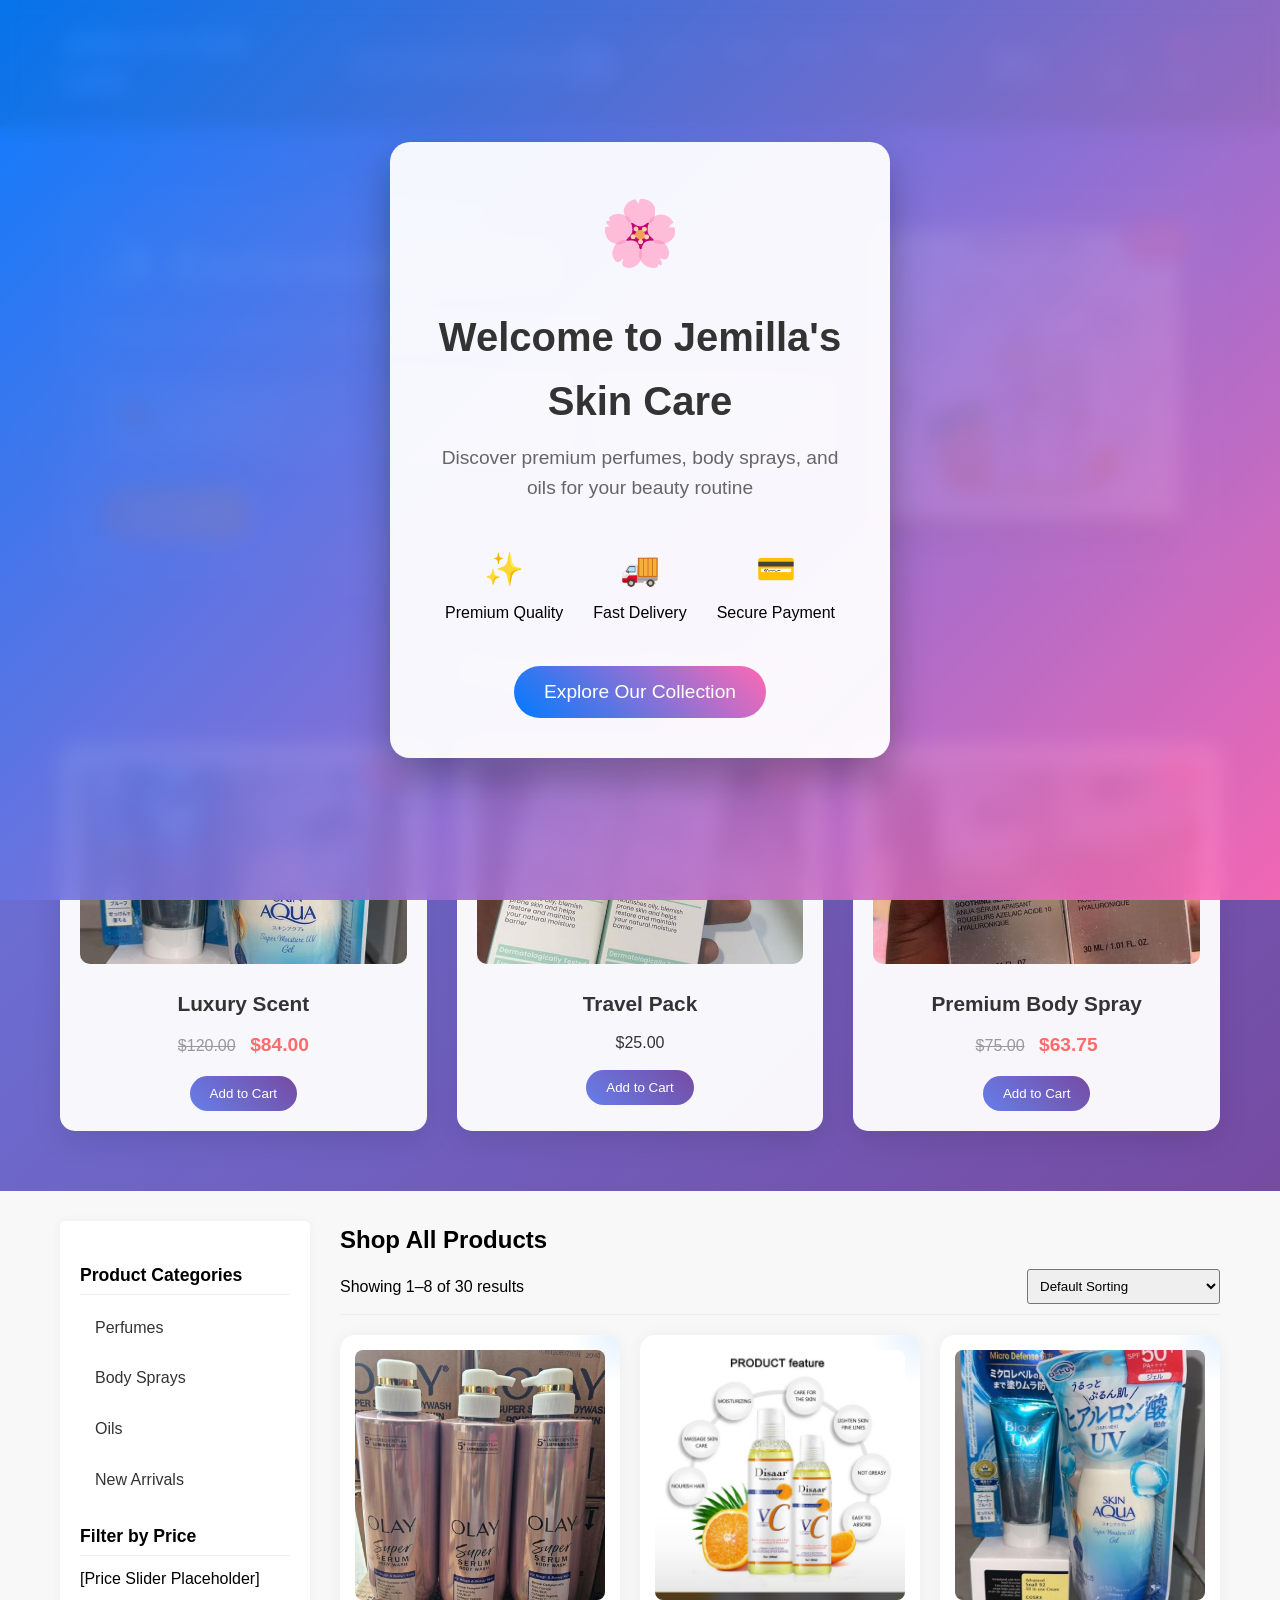
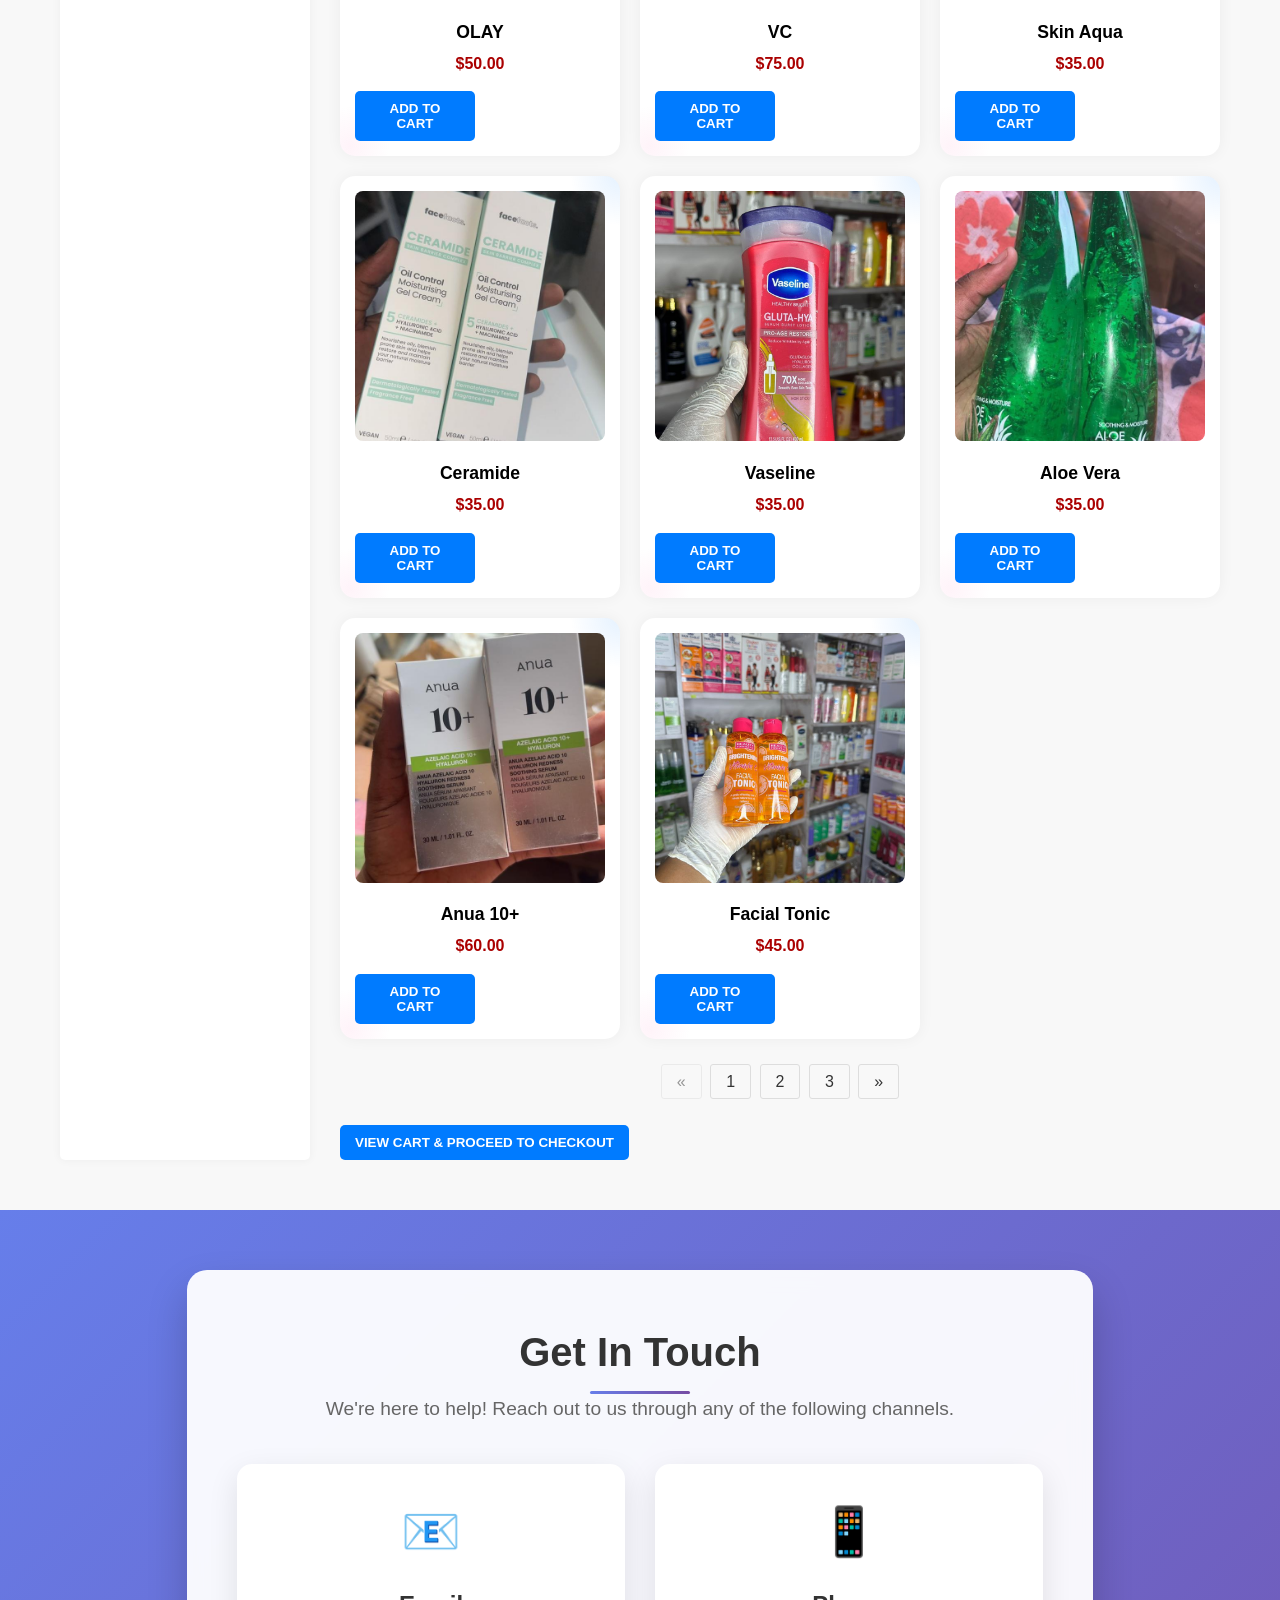
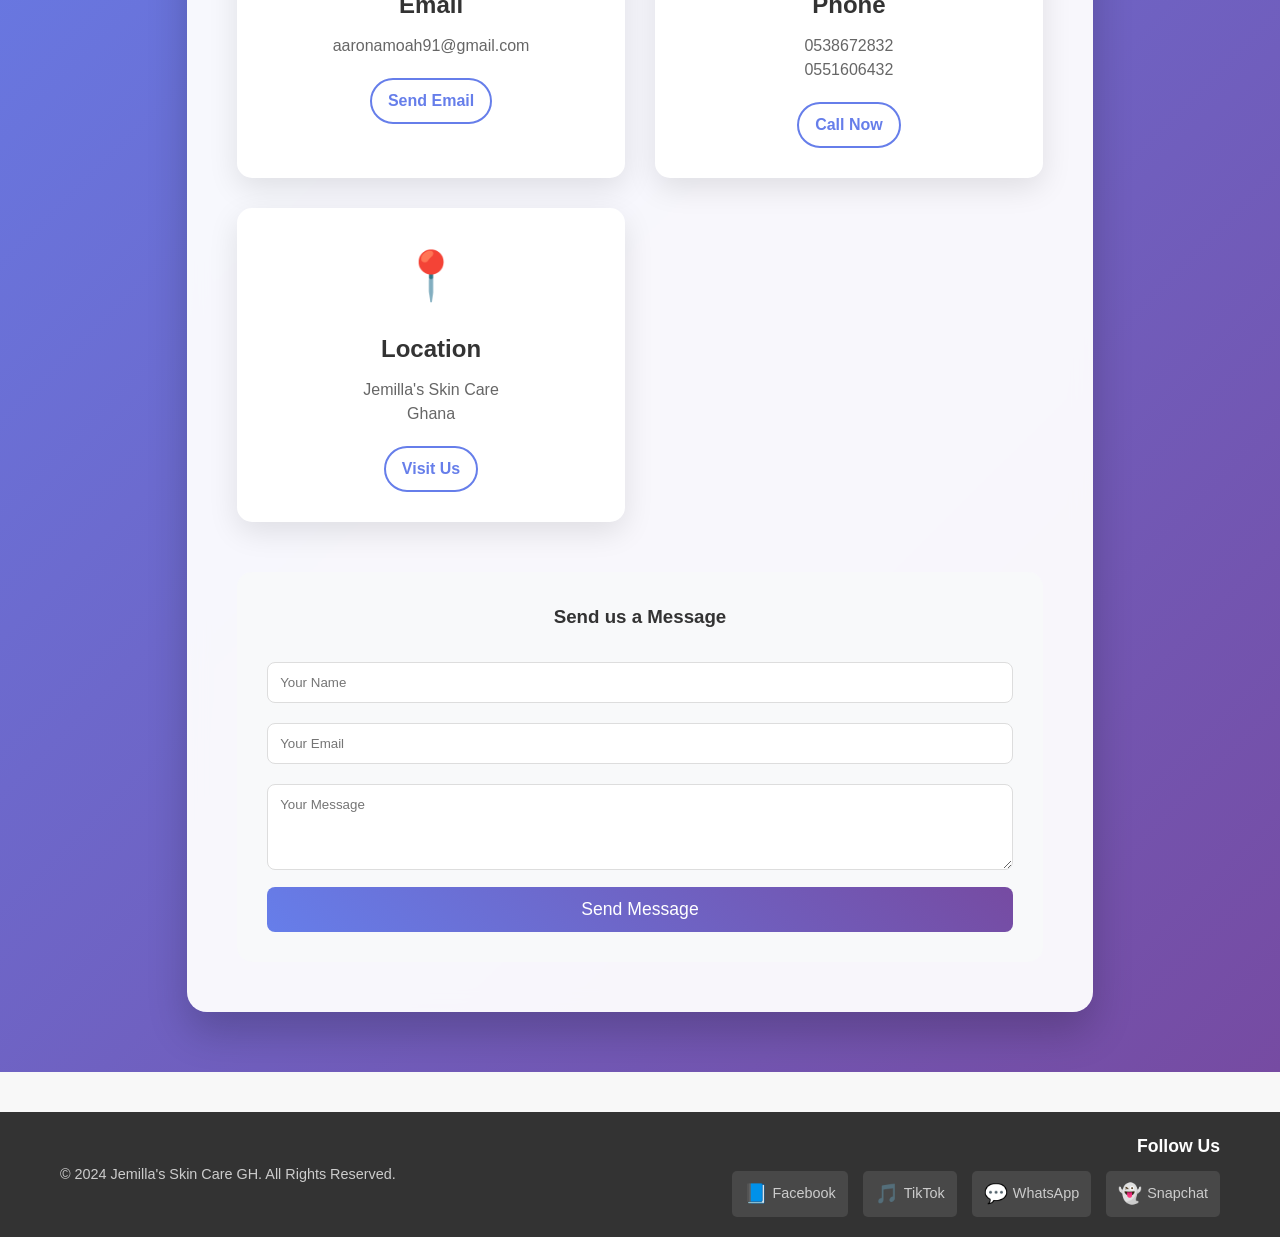
==== index.html @ 505ac108 "Update and rename web.html to index.html" ====
<!DOCTYPE html>
<html lang="en">
<head>
    <meta charset="UTF-8">
    <meta name="viewport" content="width=device-width, initial-scale=1.0">
    <title>Our Shop </title>
    <link rel="stylesheet" href="style.css">
</head>
<body>

    <!-- Welcome Modal -->
    <div id="welcome-modal" class="welcome-modal">
        <div class="welcome-content">
            <div class="welcome-logo">🌸</div>
            <h1 class="welcome-title">Welcome to Jemilla's Skin Care</h1>
            <p class="welcome-subtitle">Discover premium perfumes, body sprays, and oils for your beauty routine</p>
            <div class="welcome-features">
                <div class="feature-item">
                    <span class="feature-icon">✨</span>
                    <span>Premium Quality</span>
                </div>
                <div class="feature-item">
                    <span class="feature-icon">🚚</span>
                    <span>Fast Delivery</span>
                </div>
                <div class="feature-item">
                    <span class="feature-icon">💳</span>
                    <span>Secure Payment</span>
                </div>
            </div>
            <button class="welcome-btn" id="enter-site">Explore Our Collection</button>
        </div>
    </div>

  <header class="site-header">
    <div class="header-container">
        <nav class="nav-bar">
            <div class="logo">JEMILLA'S SKIN CARE</div>
            
            <div class="search-container">
                <input type="text" id="product-search" placeholder="Search for perfumes, oils, or sprays...">
                <button id="search-button" aria-label="Search">
                    🔍
                </button>
            </div>
            
            <ul class="nav-links">
                <li><a href="#">Home</a></li>
                <li><a href="#product-listing" class="active">Shop</a></li>
                <li><a href="#" id="contact-link">Contact</a></li>
                <li><a href="#" id="about-link">About</a></li>
            </ul>

            <div class="header-actions">
                <button class="auth-button" id="signin-button">Sign In / Register</button>
                <div class="cart-icon">🛒 (<span id="cart-count">0</span>)</div>
                <div class="wishlist-icon">❤️ (<span id="wishlist-count">0</span>)</div>
            </div>
        </nav>
    </div>
</header>

<!-- Promotions Section -->
<section class="promotions-section">
    <div class="promotions-container">
        <div class="promo-hero">
            <div class="promo-content">
                <h1>✨ Exclusive Offers</h1>
                <p>Discover our premium collection with special discounts</p>
                <div class="promo-highlights">
                    <div class="highlight-item">
                        <span class="highlight-icon">🎁</span>
                        <span>Free Shipping on Orders Over $50</span>
                    </div>
                    <div class="highlight-item">
                        <span class="highlight-icon">💎</span>
                        <span>20% Off First Purchase</span>
                    </div>
                    <div class="highlight-item">
                        <span class="highlight-icon">🌟</span>
                        <span>Limited Time: Buy 2 Get 1 Free</span>
                    </div>
                </div>
                <button class="promo-btn" onclick="document.querySelector('a[href=&#34;#product-listing&#34;]').click()">Shop Now</button>
            </div>
            <div class="promo-image">
                <img src="image 3.jpg" alt="Featured Product">
                <div class="promo-badge">NEW</div>
            </div>
        </div>
        
        <div class="featured-products">
            <h2>Featured Products</h2>
            <div class="featured-grid">
                <div class="featured-card">
                    <div class="discount-badge">-30%</div>
                    <img src="image 4.jpg" alt="Luxury Scent">
                    <h3>Luxury Scent</h3>
                    <div class="price">
                        <span class="original-price">$120.00</span>
                        <span class="sale-price">$84.00</span>
                    </div>
                    <button class="featured-btn">Add to Cart</button>
                </div>
                <div class="featured-card">
                    <div class="discount-badge">HOT</div>
                    <img src="image 5.jpg" alt="Travel Pack">
                    <h3>Travel Pack</h3>
                    <p class="price">$25.00</p>
                    <button class="featured-btn">Add to Cart</button>
                </div>
                <div class="featured-card">
                    <div class="discount-badge">-15%</div>
                    <img src="image 6.jpg" alt="Body Spray">
                    <h3>Premium Body Spray</h3>
                    <div class="price">
                        <span class="original-price">$75.00</span>
                        <span class="sale-price">$63.75</span>
                    </div>
                    <button class="featured-btn">Add to Cart</button>
                </div>
            </div>
        </div>
    </div>
</section>

    <main class="shop-container">

        <aside class="sidebar">
            <h3>Product Categories</h3>
            <ul>
                <li><a href="#">Perfumes</a></li>
                <li><a href="#">Body Sprays</a></li>
                <li><a href="#">Oils</a></li>
                <li><a href="#">New Arrivals</a></li>
            </ul>

            <h3>Filter by Price</h3>
            <div class="price-filter">[Price Slider Placeholder]</div>
        </aside>

        <section class="product-listing" id="product-listing">
            <h2>Shop All Products</h2>










            <div class="toolbar">
                <span class="product-count">Showing 1–8 of 16 results</span>
                <select class="sort-dropdown">
                    <option>Default Sorting</option>
                    <option>Sort by Price: Low to High</option>
                    <option>Sort by Price: High to Low</option>
                </select>
            </div>

            <div class="product-grid">
                <div class="product-card" data-category="Perfumes">
                    <img src="image 2.jpg" alt="OLAY" class="product-image">
                    <h4 class="product-title">OLAY</h4>
                    <p class="product-price">$50.00</p>
                    <div class="product-buttons">
                        <button class="add-to-cart">Add to Cart</button>
                        <button class="add-to-wishlist">❤️ Wishlist</button>
                    </div>
                </div>
                <div class="product-card" data-category="Perfumes">
                    <img src="image 3.jpg" alt="VC" class="product-image">
                    <h4 class="product-title">VC</h4>
                    <p class="product-price">$75.00</p>
                    <div class="product-buttons">
                        <button class="add-to-cart">Add to Cart</button>
                        <button class="add-to-wishlist">❤️ Wishlist</button>
                    </div>
                </div>
                 <div class="product-card" data-category="Body Sprays">
                    <img src="image 4.jpg" alt="Skin Aqua" class="product-image">
                    <h4 class="product-title">Skin Aqua</h4>
                    <p class="product-price">$35.00</p>
                    <div class="product-buttons">
                        <button class="add-to-cart">Add to Cart</button>
                        <button class="add-to-wishlist">❤️ Wishlist</button>
                    </div>
                </div>

                 <div class="product-card" data-category="Oils">
                    <img src="image 5.jpg" alt="Ceramide" class="product-image">
                    <h4 class="product-title">Ceramide</h4>
                    <p class="product-price">$35.00</p>
                    <div class="product-buttons">
                        <button class="add-to-cart">Add to Cart</button>
                        <button class="add-to-wishlist">❤️ Wishlist</button>
                    </div>
                </div>

                 <div class="product-card" data-category="Oils">
                    <img src="vaseline 2.jpg" alt="Vaseline" class="product-image">
                    <h4 class="product-title">Vaseline</h4>
                    <p class="product-price">$35.00</p>
                    <div class="product-buttons">
                        <button class="add-to-cart">Add to Cart</button>
                        <button class="add-to-wishlist">❤️ Wishlist</button>
                    </div>
                </div>

                 <div class="product-card" data-category="New Arrivals">
                    <img src="image 7.jpg" alt="Aloe Vera" class="product-image">
                    <h4 class="product-title">Aloe Vera</h4>
                    <p class="product-price">$35.00</p>
                    <div class="product-buttons">
                        <button class="add-to-cart">Add to Cart</button>
                        <button class="add-to-wishlist">❤️ Wishlist</button>
                    </div>
                </div>

                <div class="product-card" data-category="Perfumes">
                    <img src="image 6.jpg" alt="Anua 10+" class="product-image">
                    <h4 class="product-title">Anua 10+</h4>
                    <p class="product-price">$60.00</p>
                    <div class="product-buttons">
                        <button class="add-to-cart">Add to Cart</button>
                        <button class="add-to-wishlist">❤️ Wishlist</button>
                    </div>
                </div>

                <div class="product-card" data-category="Body Sprays">
                    <img src="facial tonic.jpg" alt="Facial Tonic" class="product-image">
                    <h4 class="product-title">Facial Tonic</h4>
                    <p class="product-price">$45.00</p>
                    <div class="product-buttons">
                        <button class="add-to-cart">Add to Cart</button>
                        <button class="add-to-wishlist">❤️ Wishlist</button>
                    </div>
                </div>

                <div class="product-card" data-category="Oils">
                    <img src="skin sucess.jpg" alt="Skin Success" class="product-image">
                    <h4 class="product-title">Skin Success</h4>
                    <p class="product-price">$80.00</p>
                    <div class="product-buttons">
                        <button class="add-to-cart">Add to Cart</button>
                        <button class="add-to-wishlist">❤️ Wishlist</button>
                    </div>
                </div>

                <div class="product-card" data-category="New Arrivals">
                    <img src="Nivea.jpg" alt="Nivea Lotion" class="product-image">
                    <h4 class="product-title">Nivea Lotion</h4>
                    <p class="product-price">$55.00</p>
                    <div class="product-buttons">
                        <button class="add-to-cart">Add to Cart</button>
                        <button class="add-to-wishlist">❤️ Wishlist</button>
                    </div>
                </div>

                <div class="product-card" data-category="Perfumes">
                    <img src="Nivea 2.jpg" alt="Nivea Extra White" class="product-image">
                    <h4 class="product-title">Nivea Extra White</h4>
                    <p class="product-price">$40.00</p>
                    <div class="product-buttons">
                        <button class="add-to-cart">Add to Cart</button>
                        <button class="add-to-wishlist">❤️ Wishlist</button>
                    </div>
                </div>

                <div class="product-card" data-category="Body Sprays">
                    <img src="Olay.jpg" alt="Olay" class="product-image">
                    <h4 class="product-title">Olay</h4>
                    <p class="product-price">$70.00</p>
                    <div class="product-buttons">
                        <button class="add-to-cart">Add to Cart</button>
                        <button class="add-to-wishlist">❤️ Wishlist</button>
                    </div>
                </div>

                <div class="product-card" data-category="New Arrivals">
                    <img src="Palmer's Shear Butter.jpg" alt="Palmer's Shear" class="product-image">
                    <h4 class="product-title">Palmer's Shear</h4>
                    <p class="product-price">$65.00</p>
                    <div class="product-buttons">
                        <button class="add-to-cart">Add to Cart</button>
                        <button class="add-to-wishlist">❤️ Wishlist</button>
                    </div>
                </div>

                <div class="product-card" data-category="Oils">
                    <img src="Jergens.jpg" alt="Jergens" class="product-image">
                    <h4 class="product-title">Jergens</h4>
                    <p class="product-price">$30.00</p>
                    <div class="product-buttons">
                        <button class="add-to-cart">Add to Cart</button>
                        <button class="add-to-wishlist">❤️ Wishlist</button>
                    </div>
                </div>

                <div class="product-card" data-category="Perfumes">
                    <img src="wonder cream.jpg" alt="Wonder cream" class="product-image">
                    <h4 class="product-title">Wonder cream</h4>
                    <p class="product-price">$90.00</p>
                    <div class="product-buttons">
                        <button class="add-to-cart">Add to Cart</button>
                        <button class="add-to-wishlist">❤️ Wishlist</button>
                    </div>
                </div>

                <div class="product-card" data-category="Body Sprays">
                    <img src="product 17.jpg" alt="Rose Water Spray" class="product-image">
                    <h4 class="product-title">Rose Water Spray</h4>
                    <p class="product-price">$28.00</p>
                    <div class="product-buttons">
                        <button class="add-to-cart">Add to Cart</button>
                        <button class="add-to-wishlist">❤️ Wishlist</button>
                    </div>
                </div>

                <div class="product-card" data-category="Perfumes">
                    <img src="product 18.jpg" alt="Lavender Essence" class="product-image">
                    <h4 class="product-title">Lavender Essence</h4>
                    <p class="product-price">$48.00</p>
                    <div class="product-buttons">
                        <button class="add-to-cart">Add to Cart</button>
                        <button class="add-to-wishlist">❤️ Wishlist</button>
                    </div>
                </div>

                <div class="product-card" data-category="Oils">
                    <img src="product 19.jpg" alt="Coconut Oil" class="product-image">
                    <h4 class="product-title">Coconut Oil</h4>
                    <p class="product-price">$32.00</p>
                    <div class="product-buttons">
                        <button class="add-to-cart">Add to Cart</button>
                        <button class="add-to-wishlist">❤️ Wishlist</button>
                    </div>
                </div>

                <div class="product-card" data-category="New Arrivals">
                    <img src="product 20.jpg" alt="Argan Oil Treatment" class="product-image">
                    <h4 class="product-title">Argan Oil Treatment</h4>
                    <p class="product-price">$58.00</p>
                    <div class="product-buttons">
                        <button class="add-to-cart">Add to Cart</button>
                        <button class="add-to-wishlist">❤️ Wishlist</button>
                    </div>
                </div>

                <div class="product-card" data-category="Perfumes">
                    <img src="product 21.jpg" alt="Floral Mist" class="product-image">
                    <h4 class="product-title">Floral Mist</h4>
                    <p class="product-price">$42.00</p>
                    <div class="product-buttons">
                        <button class="add-to-cart">Add to Cart</button>
                        <button class="add-to-wishlist">❤️ Wishlist</button>
                    </div>
                </div>

                <div class="product-card" data-category="Body Sprays">
                    <img src="product 22.jpg" alt="Citrus Splash" class="product-image">
                    <h4 class="product-title">Citrus Splash</h4>
                    <p class="product-price">$35.00</p>
                    <div class="product-buttons">
                        <button class="add-to-cart">Add to Cart</button>
                        <button class="add-to-wishlist">❤️ Wishlist</button>
                    </div>
                </div>

                <div class="product-card" data-category="Oils">
                    <img src="product 23.jpg" alt="Jojoba Oil Serum" class="product-image">
                    <h4 class="product-title">Jojoba Oil Serum</h4>
                    <p class="product-price">$52.00</p>
                    <div class="product-buttons">
                        <button class="add-to-cart">Add to Cart</button>
                        <button class="add-to-wishlist">❤️ Wishlist</button>
                    </div>
                </div>

                <div class="product-card" data-category="New Arrivals">
                    <img src="product 24.jpg" alt="Vitamin E Cream" class="product-image">
                    <h4 class="product-title">Vitamin E Cream</h4>
                    <p class="product-price">$46.00</p>
                    <div class="product-buttons">
                        <button class="add-to-cart">Add to Cart</button>
                        <button class="add-to-wishlist">❤️ Wishlist</button>
                    </div>
                </div>

                <div class="product-card" data-category="Perfumes">
                    <img src="product 25.jpg" alt="Vanilla Scent" class="product-image">
                    <h4 class="product-title">Vanilla Scent</h4>
                    <p class="product-price">$55.00</p>
                    <div class="product-buttons">
                        <button class="add-to-cart">Add to Cart</button>
                        <button class="add-to-wishlist">❤️ Wishlist</button>
                    </div>
                </div>

                <div class="product-card" data-category="Body Sprays">
                    <img src="product 26.jpg" alt="Ocean Breeze Spray" class="product-image">
                    <h4 class="product-title">Ocean Breeze Spray</h4>
                    <p class="product-price">$38.00</p>
                    <div class="product-buttons">
                        <button class="add-to-cart">Add to Cart</button>
                        <button class="add-to-wishlist">❤️ Wishlist</button>
                    </div>
                </div>

                <div class="product-card" data-category="Oils">
                    <img src="product 27.jpg" alt="Tea Tree Oil" class="product-image">
                    <h4 class="product-title">Tea Tree Oil</h4>
                    <p class="product-price">$36.00</p>
                    <div class="product-buttons">
                        <button class="add-to-cart">Add to Cart</button>
                        <button class="add-to-wishlist">❤️ Wishlist</button>
                    </div>
                </div>

                <div class="product-card" data-category="New Arrivals">
                    <img src="product 28.jpg" alt="Honey Mask" class="product-image">
                    <h4 class="product-title">Honey Mask</h4>
                    <p class="product-price">$44.00</p>
                    <div class="product-buttons">
                        <button class="add-to-cart">Add to Cart</button>
                        <button class="add-to-wishlist">❤️ Wishlist</button>
                    </div>
                </div>

                <div class="product-card" data-category="Perfumes">
                    <img src="product 29.jpg" alt="Sandalwood Perfume" class="product-image">
                    <h4 class="product-title">Sandalwood Perfume</h4>
                    <p class="product-price">$72.00</p>
                    <div class="product-buttons">
                        <button class="add-to-cart">Add to Cart</button>
                        <button class="add-to-wishlist">❤️ Wishlist</button>
                    </div>
                </div>

                <div class="product-card" data-category="Body Sprays">
                    <img src="product 30.jpg" alt="Cherry Blossom" class="product-image">
                    <h4 class="product-title">Cherry Blossom</h4>
                    <p class="product-price">$39.00</p>
                    <div class="product-buttons">
                        <button class="add-to-cart">Add to Cart</button>
                        <button class="add-to-wishlist">❤️ Wishlist</button>
                    </div>
                </div>

                <div class="product-card" data-category="Oils">
                    <img src="product 31.jpg" alt="Rosehip Oil" class="product-image">
                    <h4 class="product-title">Rosehip Oil</h4>
                    <p class="product-price">$54.00</p>
                    <div class="product-buttons">
                        <button class="add-to-cart">Add to Cart</button>
                        <button class="add-to-wishlist">❤️ Wishlist</button>
                    </div>
                </div>

                 
                </div>

            <div class="pagination">
                <a href="#" class="page-link prev-page">&laquo;</a>
                <a href="#" class="page-link current" data-page="1">1</a>
                <a href="#" class="page-link" data-page="2">2</a>
                <a href="#" class="page-link" data-page="3">3</a>
                <a href="#" class="page-link next-page">&raquo;</a>
            </div>






            <div class="checkout-trigger-area">
        <button id="go-to-checkout" class="add-to-cart">
            View Cart & Proceed to Checkout
        </button>
    </div>

</section>
</main>

<!-- About Section -->
<section id="about-section" class="about-section hidden-section">
    <div class="about-container">
        <div class="about-content">
            <div class="about-image">
                <img src="images.jpg" alt="Aaron Amoah" class="profile-image">
            </div>
            <div class="about-text">
                <h2>About Me</h2>
                <p class="about-intro">Hi, I'm Jemilla, the founder of Jemilla's Skin Care.</p>
                <p>With a passion for beauty and wellness, I created this platform to bring you the finest selection of perfumes, body sprays, and essential oils. My journey in the beauty industry has been driven by a commitment to quality, authenticity, and customer satisfaction.</p>
                <p>At Jemilla's, we believe that everyone deserves to feel confident and beautiful. That's why we carefully curate our products to ensure they meet the highest standards of quality and efficacy.</p>
                <div class="about-stats">
                    <div class="stat-item">
                        <span class="stat-number">5+</span>
                        <span class="stat-label">Years Experience</span>
                    </div>
                    <div class="stat-item">
                        <span class="stat-number">1000+</span>
                        <span class="stat-label">Happy Customers</span>
                    </div>
                    <div class="stat-item">
                        <span class="stat-number">50+</span>
                        <span class="stat-label">Premium Products</span>
                    </div>
                </div>
            </div>
        </div>
    </div>
</section>

<!-- Contact Section -->
<section id="contact-section" class="contact-section hidden-section">
    <div class="contact-container">
        <div class="contact-content">
            <h2>Get In Touch</h2>
            <p class="contact-intro">We're here to help! Reach out to us through any of the following channels.</p>
            
            <div class="contact-grid">
                <div class="contact-card">
                    <div class="contact-icon">📧</div>
                    <h3>Email</h3>
                    <p>aaronamoah91@gmail.com</p>
                    <a href="mailto:aaronamoah91@gmail.com" class="contact-link">Send Email</a>
                </div>
                
                <div class="contact-card">
                    <div class="contact-icon">📱</div>
                    <h3>Phone</h3>
                    <p>0538672832<br>0551606432</p>
                    <a href="tel:0538672832" class="contact-link">Call Now</a>
                </div>
                
                <div class="contact-card">
                    <div class="contact-icon">📍</div>
                    <h3>Location</h3>
                    <p>Jemilla's Skin Care<br>Ghana</p>
                    <span class="contact-link">Visit Us</span>
                </div>
            </div>
            
            <div class="contact-form">
                <h3>Send us a Message</h3>
                <form id="contact-form">
                    <input type="text" placeholder="Your Name" required>
                    <input type="email" placeholder="Your Email" required>
                    <textarea placeholder="Your Message" rows="4" required></textarea>
                    <button type="submit" class="contact-submit">Send Message</button>
                </form>
            </div>
        </div>
    </div>
</section>

<!-- Cart Summary Page -->
<section id="cart-summary-page" class="hidden-section">
    <div class="cart-summary-container">
        <div class="cart-summary-header">
            <h2>🛒 Your Shopping Cart</h2>
            <p>Review your items before checkout</p>
        </div>

        <div class="cart-content">
            <!-- Cart Items List -->
            <div class="cart-items-section">
                <h3>Items in Cart</h3>
                <div id="cart-items-display" class="cart-items-list">
                    <!-- Items will be inserted here by JavaScript -->
                </div>
            </div>

            <!-- Cart Summary -->
            <div class="cart-summary-section">
                <h3>Order Summary</h3>
                <div class="summary-item">
                    <span>Subtotal:</span>
                    <span id="subtotal-display">$0.00</span>
                </div>
                <div class="summary-item">
                    <span>Shipping:</span>
                    <span id="shipping-display">Free</span>
                </div>
                <div class="summary-item">
                    <span>Tax (10%):</span>
                    <span id="tax-display">$0.00</span>
                </div>
                <div class="summary-item total">
                    <span>Total:</span>
                    <span id="cart-total-display">$0.00</span>
                </div>

                <div class="cart-actions">
                    <button id="continue-shopping-btn" class="continue-btn">Continue Shopping</button>
                    <button id="proceed-checkout-btn" class="checkout-btn">Proceed to Checkout</button>
                </div>
            </div>
        </div>
    </div>
</section>

<section id="checkout-steps" class="hidden-section">
    <div class="checkout-container">
        <h2>Checkout Summary & Payment</h2>
        
        <div id="step-shipping" class="checkout-step active-step">
            <h3>1. Delivery Information</h3>
            <p>Enter your contact and delivery details.</p>
            <input type="text" placeholder="Full Name" required>
            <input type="email" placeholder="Email or Gmail Account" required>
            <input type="tel" placeholder="Phone Number (e.g., Mobile Money Contact)" required>
            <textarea placeholder="Delivery Address"></textarea>
            
            <button id="next-to-review" class="checkout-next-btn">
                Next: Review Order
            </button>
        </div>

        <div id="step-review" class="checkout-step">
            <h3>2. Review Your Order</h3>
            <div id="order-summary-display">
                <p>Your cart items will appear here...</p>
            </div>
            <p class="order-total">Order Total: <span id="final-total">$0.00</span></p>
            
            <button id="next-to-payment" class="checkout-next-btn">
                Next: Select Payment Method
            </button>
        </div>

        <div id="step-payment" class="checkout-step">
            <h3>3. Select Payment Method</h3>
            <p>Choose how you would like to complete your purchase.</p>

            <div class="payment-options">
                <label>
                    <input type="radio" name="payment_method" value="mobile_money" checked> 
                    **Mobile Money (Momo)** <small> (Instant, secure online payment)</small>
                </label>
                <label>
                    <input type="radio" name="payment_method" value="pay_on_delivery"> 
                    **Pay Upon Delivery** <small> (Cash or MoMo accepted upon receipt)</small>
                </label>
                </div>

            <button id="proceed-to-final-payment" class="checkout-next-btn final-step-btn">
                Confirm Order & Pay Now/Later
            </button>
        </div>

    </div>
</section>

        </section>
    </main>

    <footer class="site-footer">
        <div class="footer-content">
            <div class="footer-info">
                <p>&copy; 2024 Jemilla's Skin Care GH. All Rights Reserved.</p>
            </div>
            <div class="social-media">
                <h4>Follow Us</h4>
                <div class="social-icons">
                    <a href="#" class="social-link facebook" data-platform="facebook" title="Visit our Facebook page">
                        <span class="social-icon">📘</span>
                        <span class="social-text">Facebook</span>
                    </a>
                    <a href="#" class="social-link tiktok" data-platform="tiktok" title="Follow us on TikTok">
                        <span class="social-icon">🎵</span>
                        <span class="social-text">TikTok</span>
                    </a>
                    <a href="#" class="social-link whatsapp" data-platform="whatsapp" title="Contact us on WhatsApp">
                        <span class="social-icon">💬</span>
                        <span class="social-text">WhatsApp</span>
                    </a>
                    <a href="#" class="social-link snapchat" data-platform="snapchat" title="Follow us on Snapchat">
                        <span class="social-icon">👻</span>
                        <span class="social-text">Snapchat</span>
                    </a>
                </div>
            </div>
        </div>
    </footer>

    <!-- Sign In Modal -->
    <div id="signin-modal" class="modal">
        <div class="modal-content">
            <span class="close">&times;</span>
            <h2>Sign In / Register</h2>
            <div class="modal-tabs">
                <button class="tab-button active" id="signin-tab">Sign In</button>
                <button class="tab-button" id="register-tab">Register</button>
            </div>
            <div class="tab-content" id="signin-content">
                <button class="google-btn">Sign in with Google</button>
                <div class="divider">or</div>
                <form id="signin-form">
                    <input type="text" placeholder="Email or Phone Number" required>
                    <input type="password" placeholder="Password" required>
                    <button type="submit" class="submit-btn">Sign In</button>
                </form>
            </div>
            <div class="tab-content" id="register-content" style="display: none;">
                <form id="register-form">
                    <input type="tel" placeholder="Phone Number" required>
                    <input type="password" placeholder="Password" required>
                    <input type="password" placeholder="Confirm Password" required>
                    <button type="submit" class="submit-btn">Register</button>
                </form>
            </div>
        </div>
    </div>

    <script src="java2.js"></script>

</body>

</html>
---- style.css ----
/* Basic Reset */
* {
    box-sizing: border-box;
    margin: 0;
    padding: 0;
}

body {
    font-family: sans-serif;
    line-height: 1.6;
    background-color: #f8f8f8;
}

/* --- Header & Nav Styling --- */
.site-header {
    background-color: rgba(0, 0, 0, 0.8);
    backdrop-filter: blur(10px);
    -webkit-backdrop-filter: blur(10px);
    box-shadow: 0 2px 10px rgba(0, 0, 0, 0.3);
    padding: 15px 0;
    position: sticky;
    top: 0;
    z-index: 1000;
}

.nav-bar {
    max-width: 1200px;
    margin: 0 auto;
    display: flex;
    justify-content: space-between;
    align-items: center;
    padding: 0 20px;
}

.logo {
    font-size: 1.5em;
    font-weight: bold;
    color: #fff;
}

.nav-links {
    list-style: none;
    display: flex;
}

.nav-links li a {
    text-decoration: none;
    color: #ddd;
    padding: 10px 15px;
    transition: all 0.3s ease;
    border-radius: 5px;
    position: relative;
}

.nav-links li a:hover {
    color: #fff;
}

.nav-links li a.active {
    color: #fff;
}

.nav-links li a.active::after {
    content: '';
    position: absolute;
    bottom: -5px;
    left: 15px;
    width: calc(100% - 30px);
    height: 2px;
    background: linear-gradient(45deg, #007bff, #ff69b4);
    border-radius: 1px;
    animation: slideInUnderline 0.3s ease;
}

@keyframes slideInUnderline {
    from {
        width: 0;
        left: 50%;
        transform: translateX(-50%);
    }
    to {
        width: calc(100% - 30px);
        left: 15px;
        transform: none;
    }
}

.cart-icon {
    font-size: 1.2em;
    cursor: pointer;
    color: #fff;
}

.wishlist-icon {
    font-size: 1.2em;
    cursor: pointer;
    color: #fff;
}

/* --- Promotions Section --- */
.promotions-section {
    background: linear-gradient(135deg, #667eea 0%, #764ba2 100%);
    padding: 60px 0;
    color: white;
}

.promotions-container {
    max-width: 1200px;
    margin: 0 auto;
    padding: 0 20px;
}

.promo-hero {
    display: flex;
    align-items: center;
    gap: 50px;
    margin-bottom: 60px;
    background: rgba(255, 255, 255, 0.1);
    backdrop-filter: blur(10px);
    border-radius: 20px;
    padding: 40px;
}

.promo-content h1 {
    font-size: 3em;
    margin-bottom: 10px;
    background: linear-gradient(45deg, #fff, #f0f0f0);
    -webkit-background-clip: text;
    -webkit-text-fill-color: transparent;
    background-clip: text;
}

.promo-content p {
    font-size: 1.3em;
    margin-bottom: 30px;
    opacity: 0.9;
}

.promo-highlights {
    display: flex;
    gap: 30px;
    margin-bottom: 30px;
}

.highlight-item {
    display: flex;
    align-items: center;
    gap: 10px;
    background: rgba(255, 255, 255, 0.1);
    padding: 15px 20px;
    border-radius: 10px;
    backdrop-filter: blur(5px);
}

.highlight-icon {
    font-size: 1.5em;
}

.promo-btn {
    background: linear-gradient(45deg, #ff6b6b, #ffa500);
    color: white;
    border: none;
    padding: 15px 30px;
    font-size: 1.2em;
    border-radius: 30px;
    cursor: pointer;
    transition: transform 0.3s ease, box-shadow 0.3s ease;
}

.promo-btn:hover {
    transform: translateY(-3px);
    box-shadow: 0 10px 20px rgba(255, 107, 107, 0.4);
}

.promo-image {
    position: relative;
    flex: 1;
    text-align: center;
}

.promo-image img {
    width: 300px;
    height: 300px;
    object-fit: cover;
    border-radius: 20px;
    box-shadow: 0 20px 40px rgba(0, 0, 0, 0.3);
}

.promo-badge {
    position: absolute;
    top: -10px;
    right: -10px;
    background: #ff6b6b;
    color: white;
    padding: 8px 15px;
    border-radius: 20px;
    font-weight: bold;
    animation: pulse 2s infinite;
}

@keyframes pulse {
    0% { transform: scale(1); }
    50% { transform: scale(1.1); }
    100% { transform: scale(1); }
}

.featured-products h2 {
    text-align: center;
    font-size: 2.5em;
    margin-bottom: 40px;
    background: linear-gradient(45deg, #fff, #f0f0f0);
    -webkit-background-clip: text;
    -webkit-text-fill-color: transparent;
    background-clip: text;
}

.featured-grid {
    display: grid;
    grid-template-columns: repeat(auto-fit, minmax(300px, 1fr));
    gap: 30px;
}

.featured-card {
    background: rgba(255, 255, 255, 0.95);
    color: #333;
    border-radius: 15px;
    padding: 20px;
    text-align: center;
    box-shadow: 0 10px 30px rgba(0, 0, 0, 0.1);
    transition: transform 0.3s ease, box-shadow 0.3s ease;
    position: relative;
    overflow: hidden;
}

.featured-card:hover {
    transform: translateY(-10px);
    box-shadow: 0 20px 40px rgba(0, 0, 0, 0.2);
}

.discount-badge {
    position: absolute;
    top: 15px;
    right: 15px;
    background: #ff6b6b;
    color: white;
    padding: 5px 10px;
    border-radius: 15px;
    font-size: 0.8em;
    font-weight: bold;
}

.featured-card img {
    width: 100%;
    height: 200px;
    object-fit: cover;
    border-radius: 10px;
    margin-bottom: 15px;
}

.featured-card h3 {
    font-size: 1.3em;
    margin-bottom: 10px;
}

.price {
    margin-bottom: 15px;
}

.original-price {
    text-decoration: line-through;
    color: #999;
    margin-right: 10px;
}

.sale-price {
    color: #ff6b6b;
    font-weight: bold;
    font-size: 1.2em;
}

.featured-btn {
    background: linear-gradient(45deg, #667eea, #764ba2);
    color: white;
    border: none;
    padding: 10px 20px;
    border-radius: 25px;
    cursor: pointer;
    transition: transform 0.3s ease;
}

.featured-btn:hover {
    transform: scale(1.05);
}

/* --- Main Shop Layout --- */
.shop-container {
    max-width: 1200px;
    margin: 30px auto;
    padding: 0 20px;
    display: flex;
    gap: 30px; /* Space between sidebar and products */
}

/* Sidebar Styling */
.sidebar {
    width: 250px;
    min-width: 200px;
    background-color: white;
    padding: 20px;
    border-radius: 5px;
    box-shadow: 0 0 10px rgba(0, 0, 0, 0.05);
}

.sidebar h3 {
    margin-top: 20px;
    margin-bottom: 10px;
    font-size: 1.1em;
    border-bottom: 1px solid #eee;
    padding-bottom: 5px;
}

.sidebar ul {
    list-style: none;
}

.sidebar ul li a {
    display: block;
    text-decoration: none;
    color: #333;
    padding: 10px 12px;
    border-radius: 6px;
    margin: 5px 0;
    transition: all 0.3s ease;
    border-left: 3px solid transparent;
    cursor: pointer;
    font-weight: 500;
}

.sidebar ul li a:hover {
    background-color: #f0f0f0;
    color: #007bff;
    border-left-color: #007bff;
    transform: translateX(5px);
    box-shadow: 0 2px 8px rgba(0, 123, 255, 0.2);
}

/* Product Listing Area */
.product-listing {
    flex-grow: 1; /* Takes up the remaining space */
}

.toolbar {
    display: flex;
    justify-content: space-between;
    align-items: center;
    margin-bottom: 20px;
    padding: 10px 0;
    border-bottom: 1px solid #eee;
}

.sort-dropdown {
    padding: 8px;
    border-radius: 3px;
}

/* Product Grid Styling (The key layout component) */
.product-grid {
    display: grid;
    /* Create 3 columns, adapting for smaller screens */
    grid-template-columns: repeat(auto-fit, minmax(250px, 1fr));
    gap: 20px;
}

.product-card {
    background-color: white;
    padding: 15px;
    border-radius: 15px;
    text-align: center;
    box-shadow: 0 0 15px rgba(0, 0, 0, 0.05);
    transition: all 0.3s ease;
    position: relative;
    overflow: hidden;
}

.product-card::before {
    content: '';
    position: absolute;
    top: -50px;
    right: -50px;
    width: 100px;
    height: 100px;
    background: radial-gradient(circle, rgba(0, 123, 255, 0.1) 0%, transparent 70%);
    border-radius: 50%;
    z-index: 1;
    transition: all 0.3s ease;
}

.product-card::after {
    content: '';
    position: absolute;
    bottom: -30px;
    left: -30px;
    width: 80px;
    height: 80px;
    background: radial-gradient(circle, rgba(255, 105, 180, 0.08) 0%, transparent 70%);
    border-radius: 50%;
    z-index: 1;
    transition: all 0.3s ease;
}

.product-card:hover::before {
    transform: scale(1.2) rotate(10deg);
    opacity: 0.8;
}

.product-card:hover::after {
    transform: scale(1.1) rotate(-10deg);
    opacity: 0.9;
}

.product-card:hover {
    transform: translateY(-8px) scale(1.02);
    box-shadow: 0 10px 25px rgba(0, 0, 0, 0.15);
}

.product-image {
    width: 100%;
    height: 250px; /* Fixed height for consistency */
    object-fit: cover;
    margin-bottom: 10px;
    border-radius: 8px;
    position: relative;
    z-index: 2;
}

.product-title {
    font-size: 1.1em;
    margin-bottom: 5px;
    position: relative;
    z-index: 2;
}

.product-price {
    color: #a00; /* Red color for price */
    font-weight: bold;
    margin-bottom: 15px;
    position: relative;
    z-index: 2;
}

.product-buttons {
    display: flex;
    justify-content: space-between;
    gap: 10px;
    position: relative;
    z-index: 2;
}

.add-to-cart {
    background-color: #007bff;
    color: white;
    border: none;
    padding: 10px 15px;
    border-radius: 5px;
    cursor: pointer;
    text-transform: uppercase;
    font-weight: bold;
    transition: background-color 0.3s;
    flex: 1;
}

.add-to-cart:hover {
    background-color: #0056b3;
}

.add-to-wishlist {
    background-color: #ff6b6b;
    color: white;
    border: none;
    padding: 10px 15px;
    border-radius: 5px;
    cursor: pointer;
    font-weight: bold;
    transition: background-color 0.3s;
    opacity: 0;
    transform: translateY(10px);
    flex: 1;
}

.product-card:hover .add-to-wishlist {
    opacity: 1;
    transform: translateY(0);
}

/* Pagination */
.pagination {
    text-align: center;
    margin: 30px 0;
}

.pagination a {
    text-decoration: none;
    color: #333;
    padding: 8px 15px;
    border: 1px solid #ddd;
    margin: 0 2px;
    border-radius: 3px;
    cursor: pointer;
    transition: all 0.3s ease;
}

.pagination a:hover {
    background-color: #f8f9fa;
    border-color: #007bff;
    color: #007bff;
}

.pagination a.disabled {
    opacity: 0.5;
    cursor: not-allowed;
    pointer-events: none;
}

/* Footer Styling */
.site-footer {
    background-color: #333;
    color: white;
    text-align: center;
    padding: 20px 0;
    margin-top: 40px;
}

.footer-content {
    max-width: 1200px;
    margin: 0 auto;
    display: flex;
    justify-content: space-between;
    align-items: center;
    padding: 0 20px;
    flex-wrap: wrap;
    gap: 20px;
}

.footer-info {
    flex: 1;
    text-align: left;
}

.footer-info p {
    margin: 0;
    font-size: 0.9em;
    color: #ccc;
}

.social-media {
    flex: 1;
    text-align: right;
}

.social-media h4 {
    margin-bottom: 10px;
    font-size: 1.1em;
    color: #fff;
}

.social-icons {
    display: flex;
    gap: 15px;
    justify-content: flex-end;
}

.social-link {
    display: flex;
    align-items: center;
    gap: 5px;
    text-decoration: none;
    color: #ccc;
    transition: all 0.3s ease;
    padding: 8px 12px;
    border-radius: 5px;
    background-color: rgba(255, 255, 255, 0.1);
}

.social-link:hover {
    color: #fff;
    background-color: rgba(255, 255, 255, 0.2);
    transform: translateY(-2px);
}

.social-icon {
    font-size: 1.2em;
}

.social-text {
    font-size: 0.9em;
    font-weight: 500;
}

/* Social media platform specific colors */
.social-link.facebook:hover {
    color: #1877f2;
}

.social-link.tiktok:hover {
    color: #000000;
}

.social-link.whatsapp:hover {
    color: #25d366;
}

.social-link.snapchat:hover {
    color: #fffc00;
}

/* Responsive adjustments for smaller screens (like the original site's mobile view) */
@media (max-width: 900px) {
    .shop-container {
        flex-direction: column; /* Stacks sidebar above products on mobile */
    }

    .sidebar {
        width: 100%; /* Sidebar takes full width */
        order: -1; /* Puts the sidebar before the product list */
    }
}


/* Add this to style.css */
.sidebar ul li a.active-category {
    font-weight: bold;
    color: #007bff; /* Matches the header active color */
}




/* Update Nav-Bar for better alignment and space */
.nav-bar {
    /* Removed max-width and padding from old .nav-bar if they conflict */
    max-width: 1200px;
    margin: 0 auto;
    display: flex;
    justify-content: space-between;
    align-items: center;
    padding: 10px 20px;
    gap: 20px; /* Space between main elements */
}

/* --- Search Bar Styling --- */
.search-container {
    display: flex;
    flex-grow: 1; /* Allows search bar to take up flexible space */
    max-width: 400px;
    border: 1px solid rgba(255, 255, 255, 0.3);
    border-radius: 25px; /* Nice, rounded pill shape */
    overflow: hidden;
    background-color: rgba(255, 255, 255, 0.1);
}

#product-search {
    flex-grow: 1;
    padding: 10px 15px;
    border: none;
    outline: none;
    font-size: 1em;
    background: transparent;
    color: #fff;
}

#product-search::placeholder {
    color: #ccc;
}

#search-button {
    background-color: rgba(255, 255, 255, 0.2);
    color: #fff;
    border: none;
    padding: 10px 15px;
    cursor: pointer;
    font-size: 1.1em;
    transition: background-color 0.3s;
}

#search-button:hover {
    background-color: rgba(255, 255, 255, 0.3);
}

/* --- Authentication Button Styling --- */
.header-actions {
    display: flex;
    align-items: center;
    gap: 15px;
}

.auth-button {
    background-color: transparent;
    color: #fff;
    border: 1px solid rgba(255, 255, 255, 0.5);
    padding: 8px 15px;
    border-radius: 20px;
    cursor: pointer;
    font-weight: bold;
    transition: all 0.3s;
}

.auth-button:hover {
    background-color: rgba(255, 255, 255, 0.2);
    border-color: #fff;
}

/* Adjustments for mobile view */
@media (max-width: 768px) {
    .nav-bar {
        flex-wrap: wrap; /* Allows items to stack */
        justify-content: center;
        gap: 10px;
    }
    .logo, .nav-links {
        flex-basis: 100%; /* Takes full width */
        text-align: center;
    }
    .search-container {
        order: 3; /* Move search below logo/nav on mobile */
        max-width: 100%;
    }
    .header-actions {
        order: 2;
    }
}

































/* --- Checkout Styling --- */
.checkout-section {
    margin-top: 40px;
    padding: 30px;
    background-color: #fff;
    border: 1px solid #ddd;
    border-radius: 5px;
}

.payment-options {
    display: flex;
    flex-direction: column;
    gap: 15px;
    margin: 20px 0;
    padding: 10px;
}

.payment-options label {
    cursor: pointer;
    display: block;
    padding: 10px;
    border: 1px solid #eee;
    border-radius: 5px;
    transition: background-color 0.2s;
}

.payment-options label:hover {
    background-color: #f0f8ff;
}

#proceed-to-payment {
    width: 100%;
    padding: 15px;
    font-size: 1.1em;
    background-color: #28a745; /* Green color for checkout */
}

#proceed-to-payment:hover {
    background-color: #1e7e34;
}




































/* --- New Checkout Step Styling --- */

/* Initially hide the entire checkout section */
.hidden-section {
    display: none;
    margin-top: 50px;
    padding: 30px 0;
    background-color: #f0f0f0;
}

#checkout-steps.active {
    display: block;
}

.checkout-container {
    max-width: 800px;
    margin: 0 auto;
    padding: 20px;
    background-color: white;
    box-shadow: 0 4px 15px rgba(0, 0, 0, 0.1);
    border-radius: 8px;
}

/* Cart Summary Page Styles */
.cart-summary-container {
    max-width: 1000px;
    margin: 0 auto;
    padding: 30px 20px;
    background-color: white;
    border-radius: 8px;
}

.cart-summary-header {
    text-align: center;
    margin-bottom: 40px;
    border-bottom: 2px solid #007bff;
    padding-bottom: 20px;
}

.cart-summary-header h2 {
    font-size: 2em;
    color: #333;
    margin-bottom: 10px;
}

.cart-summary-header p {
    color: #666;
    font-size: 1.1em;
}

.cart-content {
    display: grid;
    grid-template-columns: 2fr 1fr;
    gap: 30px;
}

.cart-items-section {
    background-color: #f9f9f9;
    padding: 20px;
    border-radius: 8px;
    border: 1px solid #eee;
}

.cart-items-section h3 {
    margin-bottom: 20px;
    color: #333;
    font-size: 1.3em;
    border-bottom: 2px solid #007bff;
    padding-bottom: 10px;
}

.cart-items-list {
    display: flex;
    flex-direction: column;
    gap: 15px;
}

.cart-item {
    display: flex;
    justify-content: space-between;
    align-items: center;
    padding: 15px;
    background-color: white;
    border-radius: 6px;
    border-left: 4px solid #007bff;
    box-shadow: 0 2px 5px rgba(0, 0, 0, 0.05);
    transition: all 0.3s ease;
}

.cart-item:hover {
    box-shadow: 0 4px 10px rgba(0, 0, 0, 0.1);
    transform: translateY(-2px);
}

.cart-item-info {
    flex: 1;
}

.cart-item-name {
    font-weight: 600;
    color: #333;
    margin-bottom: 5px;
}

.cart-item-qty {
    color: #666;
    font-size: 0.95em;
}

.cart-item-price {
    font-size: 1.2em;
    font-weight: 700;
    color: #007bff;
    min-width: 80px;
    text-align: right;
}

.cart-summary-section {
    background-color: #f0f7ff;
    padding: 25px;
    border-radius: 8px;
    border: 2px solid #007bff;
    height: fit-content;
    position: sticky;
    top: 20px;
}

.cart-summary-section h3 {
    margin-bottom: 20px;
    color: #333;
    font-size: 1.3em;
}

.summary-item {
    display: flex;
    justify-content: space-between;
    margin-bottom: 15px;
    padding-bottom: 10px;
    border-bottom: 1px solid #ddd;
    color: #555;
    font-weight: 500;
}

.summary-item span:first-child {
    color: #666;
}

.summary-item span:last-child {
    color: #333;
    font-weight: 600;
}

.summary-item.total {
    border-bottom: 2px solid #007bff;
    padding-top: 10px;
    font-size: 1.3em;
    color: #007bff;
    margin-bottom: 20px;
}

.cart-actions {
    display: flex;
    flex-direction: column;
    gap: 10px;
}

.continue-btn {
    background-color: #6c757d;
    color: white;
    border: none;
    padding: 12px 20px;
    border-radius: 6px;
    font-size: 1em;
    cursor: pointer;
    transition: all 0.3s ease;
}

.continue-btn:hover {
    background-color: #5a6268;
    transform: translateY(-2px);
    box-shadow: 0 4px 12px rgba(0, 0, 0, 0.15);
}

.checkout-btn {
    background: linear-gradient(45deg, #007bff, #0056b3);
    color: white;
    border: none;
    padding: 12px 20px;
    border-radius: 6px;
    font-size: 1.1em;
    font-weight: 600;
    cursor: pointer;
    transition: all 0.3s ease;
}

.checkout-btn:hover {
    transform: translateY(-3px);
    box-shadow: 0 8px 20px rgba(0, 123, 255, 0.3);
}

.empty-cart-message {
    grid-column: 1 / -1;
    text-align: center;
    padding: 40px;
    color: #666;
    font-size: 1.1em;
}

@media (max-width: 768px) {
    .cart-content {
        grid-template-columns: 1fr;
    }

    .cart-summary-section {
        position: static;
    }
}

.checkout-step {
    border: 1px solid #ddd;
    padding: 20px;
    margin-bottom: 20px;
    border-radius: 5px;
    display: none; /* Hide individual steps by default */
}

.checkout-step.active-step {
    display: block; /* Show only the active step */
}

.checkout-step input, .checkout-step textarea {
    width: 100%;
    padding: 10px;
    margin: 8px 0;
    border: 1px solid #ccc;
    border-radius: 4px;
}

.checkout-next-btn {
    background-color: #28a745; /* Green for progression */
    color: white;
    border: none;
    padding: 12px 25px;
    border-radius: 5px;
    cursor: pointer;
    margin-top: 15px;
    transition: background-color 0.3s;
}

.checkout-next-btn:hover {
    background-color: #1e7e34;
}

.order-total {
    font-size: 1.5em;
    font-weight: bold;
    margin-top: 20px;
    color: #a00;
}






.hidden-section {
    display: none;
}
#checkout-steps.active {
    display: block; /* Makes the whole area visible */
}
.checkout-step {
    display: none; /* Hides individual steps */
}
.checkout-step.active-step {
    display: block; /* Shows the current step */
}

/* --- Modal Styles --- */
.modal {
    display: none;
    position: fixed;
    z-index: 1000;
    left: 0;
    top: 0;
    width: 100%;
    height: 100%;
    background-color: rgba(0, 0, 0, 0.5);
    backdrop-filter: blur(5px);
}

.modal-content {
    background-color: white;
    margin: 10% auto;
    padding: 20px;
    border-radius: 10px;
    width: 90%;
    max-width: 400px;
    position: relative;
}

.close {
    position: absolute;
    top: 10px;
    right: 15px;
    font-size: 24px;
    cursor: pointer;
}

.modal-tabs {
    display: flex;
    margin-bottom: 20px;
}

.tab-button {
    flex: 1;
    padding: 10px;
    border: none;
    background: #f0f0f0;
    cursor: pointer;
    border-radius: 5px 5px 0 0;
}

.tab-button.active {
    background: #007bff;
    color: white;
}

.tab-content {
    padding: 20px 0;
}

.google-btn {
    width: 100%;
    padding: 10px;
    background: #db4437;
    color: white;
    border: none;
    border-radius: 5px;
    cursor: pointer;
    margin-bottom: 10px;
}

.divider {
    text-align: center;
    margin: 10px 0;
    position: relative;
}

.divider::before {
    content: '';
    position: absolute;
    top: 50%;
    left: 0;
    right: 0;
    height: 1px;
    background: #ddd;
}

.divider {
    background: white;
    padding: 0 10px;
}

form input {
    width: 100%;
    padding: 10px;
    margin: 10px 0;
    border: 1px solid #ddd;
    border-radius: 5px;
    box-sizing: border-box;
}

.submit-btn {
    width: 100%;
    padding: 10px;
    background: #007bff;
    color: white;
    border: none;
    border-radius: 5px;
    cursor: pointer;
}

.submit-btn:hover {
    background: #0056b3;
}

/* --- Welcome Modal Styles --- */
.welcome-modal {
    position: fixed;
    top: 0;
    left: 0;
    width: 100%;
    height: 100%;
    background: linear-gradient(135deg, rgba(0, 123, 255, 0.9), rgba(255, 105, 180, 0.9));
    backdrop-filter: blur(10px);
    z-index: 2000;
    display: none; /* Initially hidden */
    align-items: center;
    justify-content: center;
    animation: fadeIn 1s ease-out;
    transition: opacity 0.5s ease;
}

.welcome-content {
    background: rgba(255, 255, 255, 0.95);
    padding: 40px;
    border-radius: 20px;
    text-align: center;
    max-width: 500px;
    box-shadow: 0 20px 40px rgba(0, 0, 0, 0.3);
    animation: slideUp 0.8s ease-out 0.5s both;
}

.welcome-logo {
    font-size: 4em;
    margin-bottom: 20px;
    animation: bounce 1s ease-out 1s both;
}

.welcome-title {
    font-size: 2.5em;
    color: #333;
    margin-bottom: 10px;
    animation: fadeInUp 0.8s ease-out 1.2s both;
}

.welcome-subtitle {
    color: #666;
    font-size: 1.2em;
    margin-bottom: 30px;
    animation: fadeInUp 0.8s ease-out 1.4s both;
}

.welcome-features {
    display: flex;
    justify-content: space-around;
    margin-bottom: 30px;
    animation: fadeInUp 0.8s ease-out 1.6s both;
}

.feature-item {
    display: flex;
    flex-direction: column;
    align-items: center;
    padding: 10px;
}

.feature-icon {
    font-size: 2em;
    margin-bottom: 5px;
}

/* --- About Section Styles --- */
.about-section {
    padding: 60px 0;
    background: linear-gradient(135deg, #f8f9fa 0%, #e9ecef 100%);
    transition: all 0.5s ease;
}

.about-container {
    max-width: 1200px;
    margin: 0 auto;
    padding: 0 20px;
}

.about-content {
    display: flex;
    align-items: center;
    gap: 50px;
    background: white;
    padding: 50px;
    border-radius: 20px;
    box-shadow: 0 10px 30px rgba(0, 0, 0, 0.1);
    animation: slideInFromBottom 0.8s ease-out;
}

.about-image {
    flex: 1;
    text-align: center;
}

.profile-image {
    width: 300px;
    height: 300px;
    object-fit: cover;
    border-radius: 50%;
    border: 5px solid #007bff;
    box-shadow: 0 10px 30px rgba(0, 123, 255, 0.3);
    transition: transform 0.3s ease;
}

.profile-image:hover {
    transform: scale(1.05);
}

.about-text {
    flex: 2;
}

.about-text h2 {
    font-size: 2.5em;
    color: #333;
    margin-bottom: 20px;
    position: relative;
}

.about-text h2::after {
    content: '';
    position: absolute;
    bottom: -10px;
    left: 0;
    width: 100px;
    height: 3px;
    background: linear-gradient(45deg, #007bff, #ff69b4);
    border-radius: 2px;
}

.about-intro {
    font-size: 1.3em;
    color: #007bff;
    font-weight: bold;
    margin-bottom: 20px;
}

.about-text p {
    font-size: 1.1em;
    line-height: 1.6;
    color: #555;
    margin-bottom: 20px;
}

.about-stats {
    display: flex;
    gap: 30px;
    margin-top: 30px;
}

.stat-item {
    text-align: center;
    padding: 20px;
    background: #f8f9fa;
    border-radius: 10px;
    transition: transform 0.3s ease;
}

.stat-item:hover {
    transform: translateY(-5px);
    box-shadow: 0 5px 15px rgba(0, 0, 0, 0.1);
}

.stat-number {
    display: block;
    font-size: 2.5em;
    font-weight: bold;
    color: #007bff;
}

.stat-label {
    font-size: 0.9em;
    color: #666;
    text-transform: uppercase;
    letter-spacing: 1px;
}

@keyframes slideInFromBottom {
    from {
        transform: translateY(50px);
        opacity: 0;
    }
    to {
        transform: translateY(0);
        opacity: 1;
    }
}

/* Responsive */
@media (max-width: 768px) {
    .about-content {
        flex-direction: column;
        text-align: center;
    }
    
    .profile-image {
        width: 200px;
        height: 200px;
    }
    
    .about-stats {
        flex-direction: column;
        gap: 15px;
    }
}

.welcome-btn {
    background: linear-gradient(45deg, #007bff, #ff69b4);
    color: white;
    border: none;
    padding: 15px 30px;
    font-size: 1.2em;
    border-radius: 30px;
    cursor: pointer;
    transition: transform 0.3s ease, box-shadow 0.3s ease;
    animation: fadeInUp 0.8s ease-out 1.8s both;
}

.welcome-btn:hover {
    transform: translateY(-3px);
    box-shadow: 0 10px 20px rgba(0, 123, 255, 0.4);
}

@keyframes fadeIn {
    from { opacity: 0; }
    to { opacity: 1; }
}

@keyframes slideUp {
    from { transform: translateY(50px); opacity: 0; }
    to { transform: translateY(0); opacity: 1; }
}

@keyframes bounce {
    0%, 20%, 50%, 80%, 100% { transform: translateY(0); }
    40% { transform: translateY(-10px); }
    60% { transform: translateY(-5px); }
}

@keyframes fadeInUp {
    from { transform: translateY(20px); opacity: 0; }
    to { transform: translateY(0); opacity: 1; }
}

/* --- Contact Section Styles --- */
.contact-section {
    padding: 60px 0;
    background: linear-gradient(135deg, #667eea 0%, #764ba2 100%);
    min-height: 100vh;
    display: flex;
    align-items: center;
    transition: all 0.5s ease;
}

.contact-container {
    max-width: 1200px;
    margin: 0 auto;
    padding: 0 20px;
}

.contact-content {
    background: rgba(255, 255, 255, 0.95);
    padding: 50px;
    border-radius: 20px;
    box-shadow: 0 20px 40px rgba(0, 0, 0, 0.2);
    animation: slideInFromBottom 0.8s ease-out;
    backdrop-filter: blur(10px);
}

.contact-content h2 {
    text-align: center;
    font-size: 2.5em;
    color: #333;
    margin-bottom: 10px;
    position: relative;
}

.contact-content h2::after {
    content: '';
    position: absolute;
    bottom: -10px;
    left: 50%;
    transform: translateX(-50%);
    width: 100px;
    height: 3px;
    background: linear-gradient(45deg, #667eea, #764ba2);
    border-radius: 2px;
}

.contact-intro {
    text-align: center;
    color: #666;
    font-size: 1.2em;
    margin-bottom: 40px;
}

.contact-grid {
    display: grid;
    grid-template-columns: repeat(auto-fit, minmax(250px, 1fr));
    gap: 30px;
    margin-bottom: 50px;
}

.contact-card {
    background: white;
    padding: 30px;
    border-radius: 15px;
    text-align: center;
    box-shadow: 0 10px 30px rgba(0, 0, 0, 0.1);
    transition: transform 0.3s ease, box-shadow 0.3s ease;
    animation: fadeInUp 0.6s ease-out both;
}

.contact-card:nth-child(1) { animation-delay: 0.1s; }
.contact-card:nth-child(2) { animation-delay: 0.2s; }
.contact-card:nth-child(3) { animation-delay: 0.3s; }

.contact-card:hover {
    transform: translateY(-10px);
    box-shadow: 0 20px 40px rgba(0, 0, 0, 0.2);
}

.contact-icon {
    font-size: 3em;
    margin-bottom: 15px;
}

.contact-card h3 {
    font-size: 1.5em;
    color: #333;
    margin-bottom: 10px;
}

.contact-card p {
    color: #666;
    margin-bottom: 20px;
    line-height: 1.5;
}

.contact-link {
    display: inline-block;
    color: #667eea;
    text-decoration: none;
    font-weight: bold;
    padding: 8px 16px;
    border: 2px solid #667eea;
    border-radius: 25px;
    transition: all 0.3s ease;
}

.contact-link:hover {
    background: #667eea;
    color: white;
    transform: scale(1.05);
}

.contact-form {
    background: #f8f9fa;
    padding: 30px;
    border-radius: 15px;
}

.contact-form h3 {
    text-align: center;
    margin-bottom: 20px;
    color: #333;
}

#contact-form input,
#contact-form textarea {
    width: 100%;
    padding: 12px;
    margin: 10px 0;
    border: 1px solid #ddd;
    border-radius: 8px;
    font-family: inherit;
    transition: border-color 0.3s ease;
}

#contact-form input:focus,
#contact-form textarea:focus {
    outline: none;
    border-color: #667eea;
    box-shadow: 0 0 5px rgba(102, 126, 234, 0.3);
}

.contact-submit {
    width: 100%;
    padding: 12px;
    background: linear-gradient(45deg, #667eea, #764ba2);
    color: white;
    border: none;
    border-radius: 8px;
    font-size: 1.1em;
    cursor: pointer;
    transition: transform 0.3s ease;
}

.contact-submit:hover {
    transform: translateY(-2px);
}

/* Responsive */
@media (max-width: 768px) {
    .contact-content {
        padding: 30px 20px;
    }
    
    .contact-grid {
        grid-template-columns: 1fr;
        gap: 20px;
    }

    .footer-content {
        flex-direction: column;
        text-align: center;
        gap: 15px;
    }

    .footer-info {
        text-align: center;
    }

    .social-media {
        text-align: center;
    }

    .social-icons {
        justify-content: center;
        flex-wrap: wrap;
    }

    .social-link {
        padding: 6px 10px;
    }

    .social-text {
        display: none; /* Hide text on mobile to save space */
    }
}
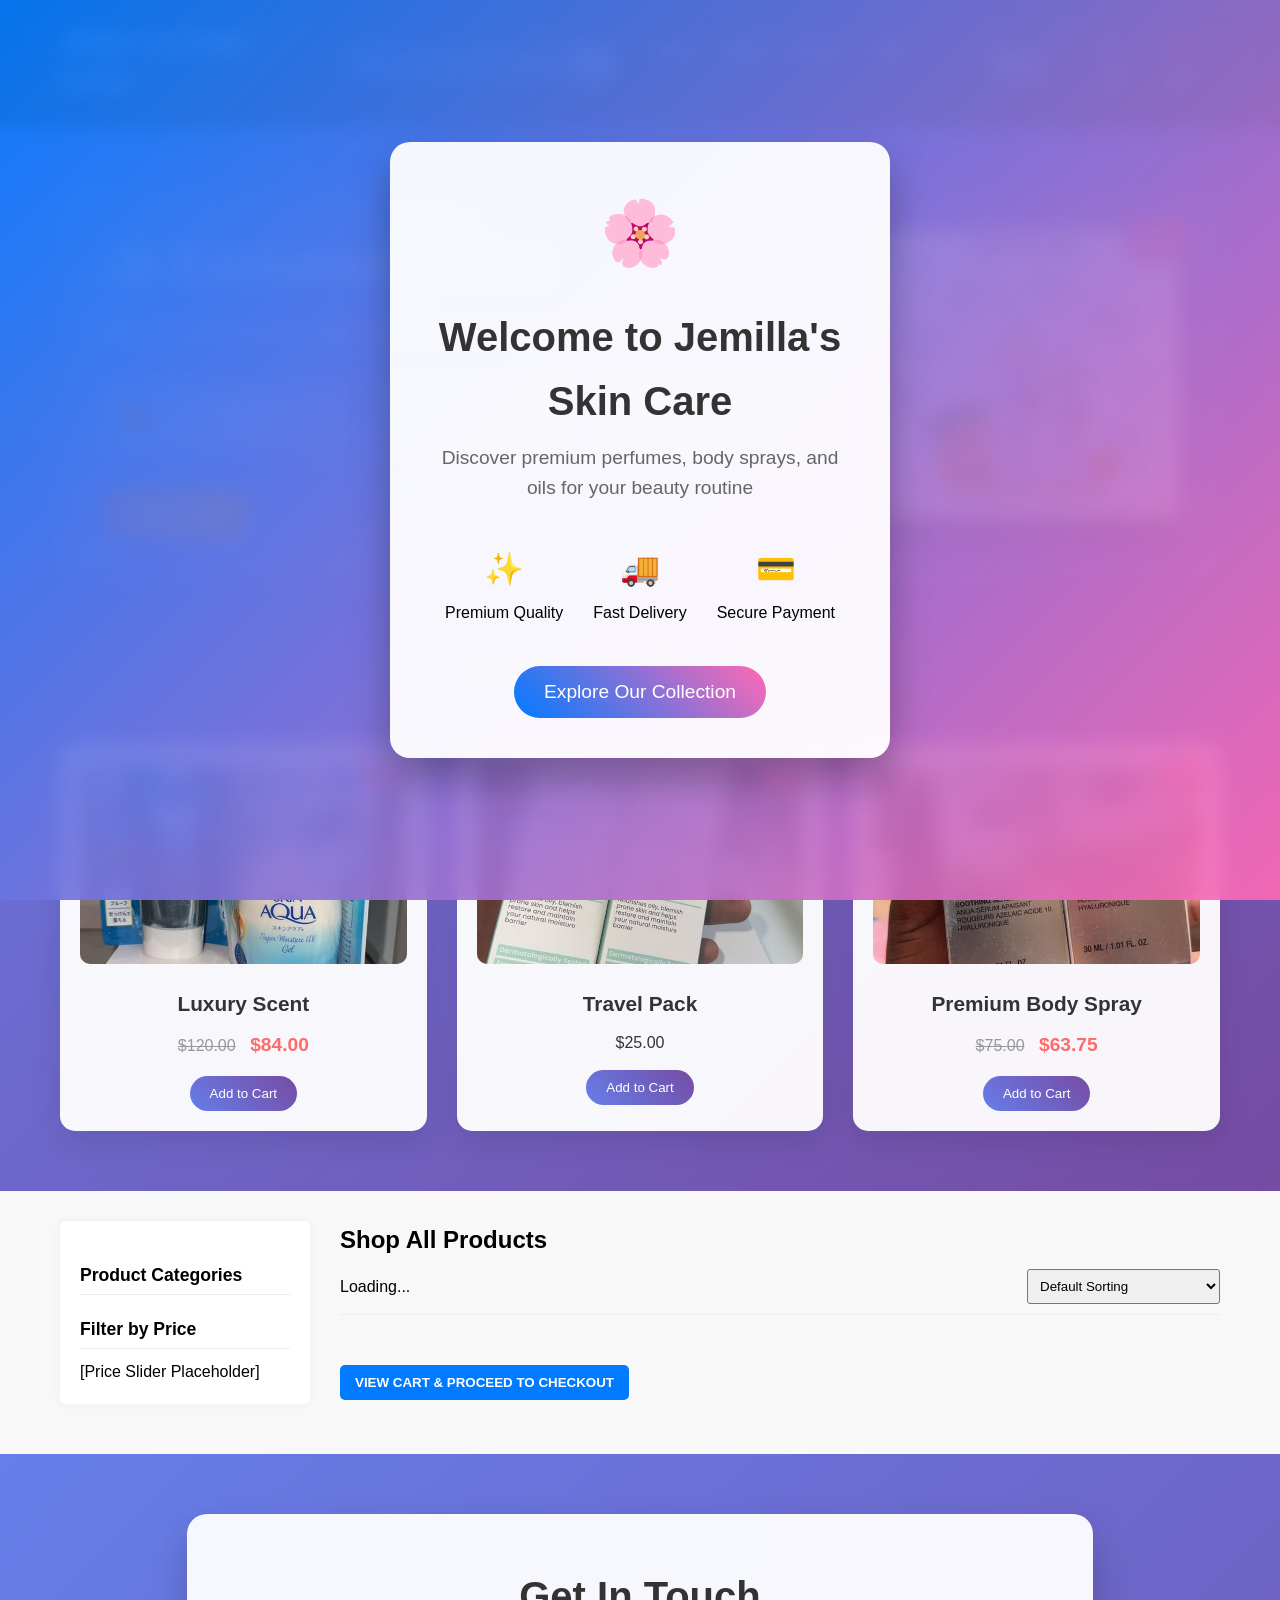
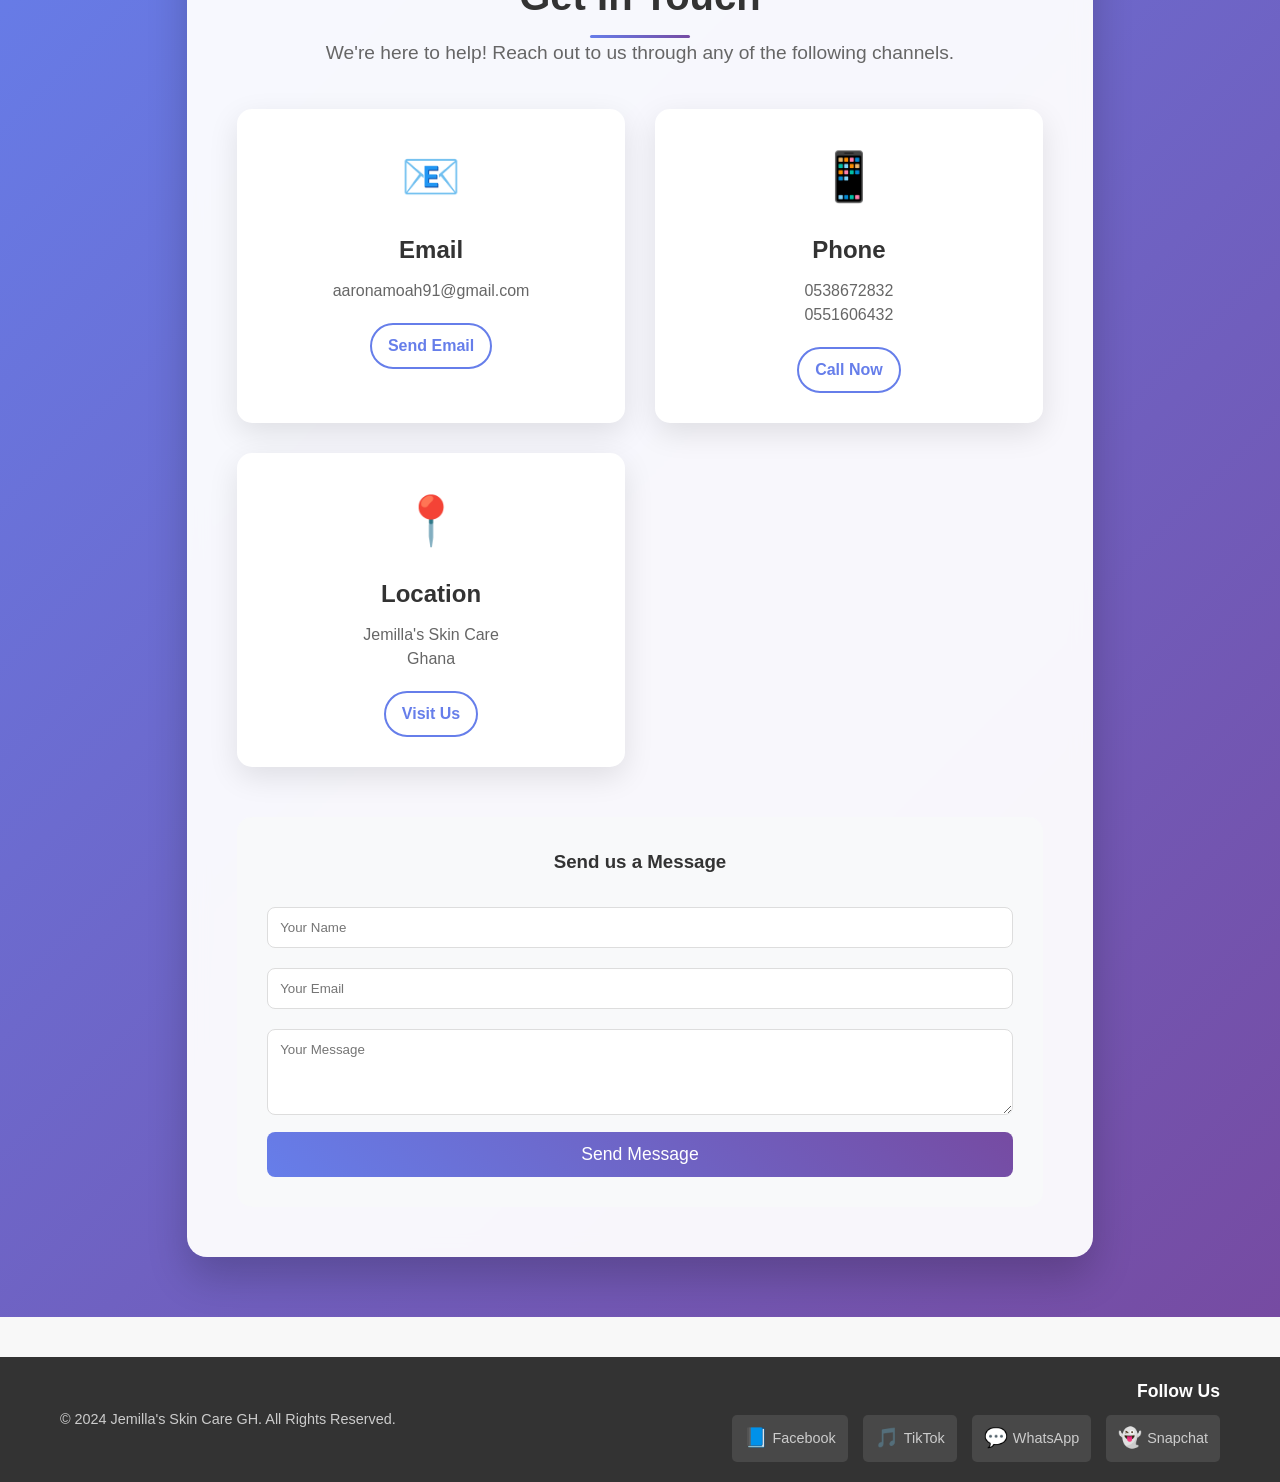
==== commit a16b2659: "Update index.html with proper API integration and form IDs" ====
--- a/index.html
+++ b/index.html
@@ -1,724 +1,405 @@
-<!DOCTYPE html>
-<html lang="en">
-<head>
-    <meta charset="UTF-8">
-    <meta name="viewport" content="width=device-width, initial-scale=1.0">
-    <title>Our Shop </title>
-    <link rel="stylesheet" href="style.css">
-</head>
-<body>
-
-    <!-- Welcome Modal -->
-    <div id="welcome-modal" class="welcome-modal">
-        <div class="welcome-content">
-            <div class="welcome-logo">🌸</div>
-            <h1 class="welcome-title">Welcome to Jemilla's Skin Care</h1>
-            <p class="welcome-subtitle">Discover premium perfumes, body sprays, and oils for your beauty routine</p>
-            <div class="welcome-features">
-                <div class="feature-item">
-                    <span class="feature-icon">✨</span>
-                    <span>Premium Quality</span>
-                </div>
-                <div class="feature-item">
-                    <span class="feature-icon">🚚</span>
-                    <span>Fast Delivery</span>
-                </div>
-                <div class="feature-item">
-                    <span class="feature-icon">💳</span>
-                    <span>Secure Payment</span>
-                </div>
-            </div>
-            <button class="welcome-btn" id="enter-site">Explore Our Collection</button>
-        </div>
-    </div>
-
-  <header class="site-header">
-    <div class="header-container">
-        <nav class="nav-bar">
-            <div class="logo">JEMILLA'S SKIN CARE</div>
-            
-            <div class="search-container">
-                <input type="text" id="product-search" placeholder="Search for perfumes, oils, or sprays...">
-                <button id="search-button" aria-label="Search">
-                    🔍
-                </button>
-            </div>
-            
-            <ul class="nav-links">
-                <li><a href="#">Home</a></li>
-                <li><a href="#product-listing" class="active">Shop</a></li>
-                <li><a href="#" id="contact-link">Contact</a></li>
-                <li><a href="#" id="about-link">About</a></li>
-            </ul>
-
-            <div class="header-actions">
-                <button class="auth-button" id="signin-button">Sign In / Register</button>
-                <div class="cart-icon">🛒 (<span id="cart-count">0</span>)</div>
-                <div class="wishlist-icon">❤️ (<span id="wishlist-count">0</span>)</div>
-            </div>
-        </nav>
-    </div>
-</header>
-
-<!-- Promotions Section -->
-<section class="promotions-section">
-    <div class="promotions-container">
-        <div class="promo-hero">
-            <div class="promo-content">
-                <h1>✨ Exclusive Offers</h1>
-                <p>Discover our premium collection with special discounts</p>
-                <div class="promo-highlights">
-                    <div class="highlight-item">
-                        <span class="highlight-icon">🎁</span>
-                        <span>Free Shipping on Orders Over $50</span>
-                    </div>
-                    <div class="highlight-item">
-                        <span class="highlight-icon">💎</span>
-                        <span>20% Off First Purchase</span>
-                    </div>
-                    <div class="highlight-item">
-                        <span class="highlight-icon">🌟</span>
-                        <span>Limited Time: Buy 2 Get 1 Free</span>
-                    </div>
-                </div>
-                <button class="promo-btn" onclick="document.querySelector('a[href=&#34;#product-listing&#34;]').click()">Shop Now</button>
-            </div>
-            <div class="promo-image">
-                <img src="image 3.jpg" alt="Featured Product">
-                <div class="promo-badge">NEW</div>
-            </div>
-        </div>
-        
-        <div class="featured-products">
-            <h2>Featured Products</h2>
-            <div class="featured-grid">
-                <div class="featured-card">
-                    <div class="discount-badge">-30%</div>
-                    <img src="image 4.jpg" alt="Luxury Scent">
-                    <h3>Luxury Scent</h3>
-                    <div class="price">
-                        <span class="original-price">$120.00</span>
-                        <span class="sale-price">$84.00</span>
-                    </div>
-                    <button class="featured-btn">Add to Cart</button>
-                </div>
-                <div class="featured-card">
-                    <div class="discount-badge">HOT</div>
-                    <img src="image 5.jpg" alt="Travel Pack">
-                    <h3>Travel Pack</h3>
-                    <p class="price">$25.00</p>
-                    <button class="featured-btn">Add to Cart</button>
-                </div>
-                <div class="featured-card">
-                    <div class="discount-badge">-15%</div>
-                    <img src="image 6.jpg" alt="Body Spray">
-                    <h3>Premium Body Spray</h3>
-                    <div class="price">
-                        <span class="original-price">$75.00</span>
-                        <span class="sale-price">$63.75</span>
-                    </div>
-                    <button class="featured-btn">Add to Cart</button>
-                </div>
-            </div>
-        </div>
-    </div>
-</section>
-
-    <main class="shop-container">
-
-        <aside class="sidebar">
-            <h3>Product Categories</h3>
-            <ul>
-                <li><a href="#">Perfumes</a></li>
-                <li><a href="#">Body Sprays</a></li>
-                <li><a href="#">Oils</a></li>
-                <li><a href="#">New Arrivals</a></li>
-            </ul>
-
-            <h3>Filter by Price</h3>
-            <div class="price-filter">[Price Slider Placeholder]</div>
-        </aside>
-
-        <section class="product-listing" id="product-listing">
-            <h2>Shop All Products</h2>
-
-
-
-
-
-
-
-
-
-
-            <div class="toolbar">
-                <span class="product-count">Showing 1–8 of 16 results</span>
-                <select class="sort-dropdown">
-                    <option>Default Sorting</option>
-                    <option>Sort by Price: Low to High</option>
-                    <option>Sort by Price: High to Low</option>
-                </select>
-            </div>
-
-            <div class="product-grid">
-                <div class="product-card" data-category="Perfumes">
-                    <img src="image 2.jpg" alt="OLAY" class="product-image">
-                    <h4 class="product-title">OLAY</h4>
-                    <p class="product-price">$50.00</p>
-                    <div class="product-buttons">
-                        <button class="add-to-cart">Add to Cart</button>
-                        <button class="add-to-wishlist">❤️ Wishlist</button>
-                    </div>
-                </div>
-                <div class="product-card" data-category="Perfumes">
-                    <img src="image 3.jpg" alt="VC" class="product-image">
-                    <h4 class="product-title">VC</h4>
-                    <p class="product-price">$75.00</p>
-                    <div class="product-buttons">
-                        <button class="add-to-cart">Add to Cart</button>
-                        <button class="add-to-wishlist">❤️ Wishlist</button>
-                    </div>
-                </div>
-                 <div class="product-card" data-category="Body Sprays">
-                    <img src="image 4.jpg" alt="Skin Aqua" class="product-image">
-                    <h4 class="product-title">Skin Aqua</h4>
-                    <p class="product-price">$35.00</p>
-                    <div class="product-buttons">
-                        <button class="add-to-cart">Add to Cart</button>
-                        <button class="add-to-wishlist">❤️ Wishlist</button>
-                    </div>
-                </div>
-
-                 <div class="product-card" data-category="Oils">
-                    <img src="image 5.jpg" alt="Ceramide" class="product-image">
-                    <h4 class="product-title">Ceramide</h4>
-                    <p class="product-price">$35.00</p>
-                    <div class="product-buttons">
-                        <button class="add-to-cart">Add to Cart</button>
-                        <button class="add-to-wishlist">❤️ Wishlist</button>
-                    </div>
-                </div>
-
-                 <div class="product-card" data-category="Oils">
-                    <img src="vaseline 2.jpg" alt="Vaseline" class="product-image">
-                    <h4 class="product-title">Vaseline</h4>
-                    <p class="product-price">$35.00</p>
-                    <div class="product-buttons">
-                        <button class="add-to-cart">Add to Cart</button>
-                        <button class="add-to-wishlist">❤️ Wishlist</button>
-                    </div>
-                </div>
-
-                 <div class="product-card" data-category="New Arrivals">
-                    <img src="image 7.jpg" alt="Aloe Vera" class="product-image">
-                    <h4 class="product-title">Aloe Vera</h4>
-                    <p class="product-price">$35.00</p>
-                    <div class="product-buttons">
-                        <button class="add-to-cart">Add to Cart</button>
-                        <button class="add-to-wishlist">❤️ Wishlist</button>
-                    </div>
-                </div>
-
-                <div class="product-card" data-category="Perfumes">
-                    <img src="image 6.jpg" alt="Anua 10+" class="product-image">
-                    <h4 class="product-title">Anua 10+</h4>
-                    <p class="product-price">$60.00</p>
-                    <div class="product-buttons">
-                        <button class="add-to-cart">Add to Cart</button>
-                        <button class="add-to-wishlist">❤️ Wishlist</button>
-                    </div>
-                </div>
-
-                <div class="product-card" data-category="Body Sprays">
-                    <img src="facial tonic.jpg" alt="Facial Tonic" class="product-image">
-                    <h4 class="product-title">Facial Tonic</h4>
-                    <p class="product-price">$45.00</p>
-                    <div class="product-buttons">
-                        <button class="add-to-cart">Add to Cart</button>
-                        <button class="add-to-wishlist">❤️ Wishlist</button>
-                    </div>
-                </div>
-
-                <div class="product-card" data-category="Oils">
-                    <img src="skin sucess.jpg" alt="Skin Success" class="product-image">
-                    <h4 class="product-title">Skin Success</h4>
-                    <p class="product-price">$80.00</p>
-                    <div class="product-buttons">
-                        <button class="add-to-cart">Add to Cart</button>
-                        <button class="add-to-wishlist">❤️ Wishlist</button>
-                    </div>
-                </div>
-
-                <div class="product-card" data-category="New Arrivals">
-                    <img src="Nivea.jpg" alt="Nivea Lotion" class="product-image">
-                    <h4 class="product-title">Nivea Lotion</h4>
-                    <p class="product-price">$55.00</p>
-                    <div class="product-buttons">
-                        <button class="add-to-cart">Add to Cart</button>
-                        <button class="add-to-wishlist">❤️ Wishlist</button>
-                    </div>
-                </div>
-
-                <div class="product-card" data-category="Perfumes">
-                    <img src="Nivea 2.jpg" alt="Nivea Extra White" class="product-image">
-                    <h4 class="product-title">Nivea Extra White</h4>
-                    <p class="product-price">$40.00</p>
-                    <div class="product-buttons">
-                        <button class="add-to-cart">Add to Cart</button>
-                        <button class="add-to-wishlist">❤️ Wishlist</button>
-                    </div>
-                </div>
-
-                <div class="product-card" data-category="Body Sprays">
-                    <img src="Olay.jpg" alt="Olay" class="product-image">
-                    <h4 class="product-title">Olay</h4>
-                    <p class="product-price">$70.00</p>
-                    <div class="product-buttons">
-                        <button class="add-to-cart">Add to Cart</button>
-                        <button class="add-to-wishlist">❤️ Wishlist</button>
-                    </div>
-                </div>
-
-                <div class="product-card" data-category="New Arrivals">
-                    <img src="Palmer's Shear Butter.jpg" alt="Palmer's Shear" class="product-image">
-                    <h4 class="product-title">Palmer's Shear</h4>
-                    <p class="product-price">$65.00</p>
-                    <div class="product-buttons">
-                        <button class="add-to-cart">Add to Cart</button>
-                        <button class="add-to-wishlist">❤️ Wishlist</button>
-                    </div>
-                </div>
-
-                <div class="product-card" data-category="Oils">
-                    <img src="Jergens.jpg" alt="Jergens" class="product-image">
-                    <h4 class="product-title">Jergens</h4>
-                    <p class="product-price">$30.00</p>
-                    <div class="product-buttons">
-                        <button class="add-to-cart">Add to Cart</button>
-                        <button class="add-to-wishlist">❤️ Wishlist</button>
-                    </div>
-                </div>
-
-                <div class="product-card" data-category="Perfumes">
-                    <img src="wonder cream.jpg" alt="Wonder cream" class="product-image">
-                    <h4 class="product-title">Wonder cream</h4>
-                    <p class="product-price">$90.00</p>
-                    <div class="product-buttons">
-                        <button class="add-to-cart">Add to Cart</button>
-                        <button class="add-to-wishlist">❤️ Wishlist</button>
-                    </div>
-                </div>
-
-                <div class="product-card" data-category="Body Sprays">
-                    <img src="product 17.jpg" alt="Rose Water Spray" class="product-image">
-                    <h4 class="product-title">Rose Water Spray</h4>
-                    <p class="product-price">$28.00</p>
-                    <div class="product-buttons">
-                        <button class="add-to-cart">Add to Cart</button>
-                        <button class="add-to-wishlist">❤️ Wishlist</button>
-                    </div>
-                </div>
-
-                <div class="product-card" data-category="Perfumes">
-                    <img src="product 18.jpg" alt="Lavender Essence" class="product-image">
-                    <h4 class="product-title">Lavender Essence</h4>
-                    <p class="product-price">$48.00</p>
-                    <div class="product-buttons">
-                        <button class="add-to-cart">Add to Cart</button>
-                        <button class="add-to-wishlist">❤️ Wishlist</button>
-                    </div>
-                </div>
-
-                <div class="product-card" data-category="Oils">
-                    <img src="product 19.jpg" alt="Coconut Oil" class="product-image">
-                    <h4 class="product-title">Coconut Oil</h4>
-                    <p class="product-price">$32.00</p>
-                    <div class="product-buttons">
-                        <button class="add-to-cart">Add to Cart</button>
-                        <button class="add-to-wishlist">❤️ Wishlist</button>
-                    </div>
-                </div>
-
-                <div class="product-card" data-category="New Arrivals">
-                    <img src="product 20.jpg" alt="Argan Oil Treatment" class="product-image">
-                    <h4 class="product-title">Argan Oil Treatment</h4>
-                    <p class="product-price">$58.00</p>
-                    <div class="product-buttons">
-                        <button class="add-to-cart">Add to Cart</button>
-                        <button class="add-to-wishlist">❤️ Wishlist</button>
-                    </div>
-                </div>
-
-                <div class="product-card" data-category="Perfumes">
-                    <img src="product 21.jpg" alt="Floral Mist" class="product-image">
-                    <h4 class="product-title">Floral Mist</h4>
-                    <p class="product-price">$42.00</p>
-                    <div class="product-buttons">
-                        <button class="add-to-cart">Add to Cart</button>
-                        <button class="add-to-wishlist">❤️ Wishlist</button>
-                    </div>
-                </div>
-
-                <div class="product-card" data-category="Body Sprays">
-                    <img src="product 22.jpg" alt="Citrus Splash" class="product-image">
-                    <h4 class="product-title">Citrus Splash</h4>
-                    <p class="product-price">$35.00</p>
-                    <div class="product-buttons">
-                        <button class="add-to-cart">Add to Cart</button>
-                        <button class="add-to-wishlist">❤️ Wishlist</button>
-                    </div>
-                </div>
-
-                <div class="product-card" data-category="Oils">
-                    <img src="product 23.jpg" alt="Jojoba Oil Serum" class="product-image">
-                    <h4 class="product-title">Jojoba Oil Serum</h4>
-                    <p class="product-price">$52.00</p>
-                    <div class="product-buttons">
-                        <button class="add-to-cart">Add to Cart</button>
-                        <button class="add-to-wishlist">❤️ Wishlist</button>
-                    </div>
-                </div>
-
-                <div class="product-card" data-category="New Arrivals">
-                    <img src="product 24.jpg" alt="Vitamin E Cream" class="product-image">
-                    <h4 class="product-title">Vitamin E Cream</h4>
-                    <p class="product-price">$46.00</p>
-                    <div class="product-buttons">
-                        <button class="add-to-cart">Add to Cart</button>
-                        <button class="add-to-wishlist">❤️ Wishlist</button>
-                    </div>
-                </div>
-
-                <div class="product-card" data-category="Perfumes">
-                    <img src="product 25.jpg" alt="Vanilla Scent" class="product-image">
-                    <h4 class="product-title">Vanilla Scent</h4>
-                    <p class="product-price">$55.00</p>
-                    <div class="product-buttons">
-                        <button class="add-to-cart">Add to Cart</button>
-                        <button class="add-to-wishlist">❤️ Wishlist</button>
-                    </div>
-                </div>
-
-                <div class="product-card" data-category="Body Sprays">
-                    <img src="product 26.jpg" alt="Ocean Breeze Spray" class="product-image">
-                    <h4 class="product-title">Ocean Breeze Spray</h4>
-                    <p class="product-price">$38.00</p>
-                    <div class="product-buttons">
-                        <button class="add-to-cart">Add to Cart</button>
-                        <button class="add-to-wishlist">❤️ Wishlist</button>
-                    </div>
-                </div>
-
-                <div class="product-card" data-category="Oils">
-                    <img src="product 27.jpg" alt="Tea Tree Oil" class="product-image">
-                    <h4 class="product-title">Tea Tree Oil</h4>
-                    <p class="product-price">$36.00</p>
-                    <div class="product-buttons">
-                        <button class="add-to-cart">Add to Cart</button>
-                        <button class="add-to-wishlist">❤️ Wishlist</button>
-                    </div>
-                </div>
-
-                <div class="product-card" data-category="New Arrivals">
-                    <img src="product 28.jpg" alt="Honey Mask" class="product-image">
-                    <h4 class="product-title">Honey Mask</h4>
-                    <p class="product-price">$44.00</p>
-                    <div class="product-buttons">
-                        <button class="add-to-cart">Add to Cart</button>
-                        <button class="add-to-wishlist">❤️ Wishlist</button>
-                    </div>
-                </div>
-
-                <div class="product-card" data-category="Perfumes">
-                    <img src="product 29.jpg" alt="Sandalwood Perfume" class="product-image">
-                    <h4 class="product-title">Sandalwood Perfume</h4>
-                    <p class="product-price">$72.00</p>
-                    <div class="product-buttons">
-                        <button class="add-to-cart">Add to Cart</button>
-                        <button class="add-to-wishlist">❤️ Wishlist</button>
-                    </div>
-                </div>
-
-                <div class="product-card" data-category="Body Sprays">
-                    <img src="product 30.jpg" alt="Cherry Blossom" class="product-image">
-                    <h4 class="product-title">Cherry Blossom</h4>
-                    <p class="product-price">$39.00</p>
-                    <div class="product-buttons">
-                        <button class="add-to-cart">Add to Cart</button>
-                        <button class="add-to-wishlist">❤️ Wishlist</button>
-                    </div>
-                </div>
-
-                <div class="product-card" data-category="Oils">
-                    <img src="product 31.jpg" alt="Rosehip Oil" class="product-image">
-                    <h4 class="product-title">Rosehip Oil</h4>
-                    <p class="product-price">$54.00</p>
-                    <div class="product-buttons">
-                        <button class="add-to-cart">Add to Cart</button>
-                        <button class="add-to-wishlist">❤️ Wishlist</button>
-                    </div>
-                </div>
-
-                 
-                </div>
-
-            <div class="pagination">
-                <a href="#" class="page-link prev-page">&laquo;</a>
-                <a href="#" class="page-link current" data-page="1">1</a>
-                <a href="#" class="page-link" data-page="2">2</a>
-                <a href="#" class="page-link" data-page="3">3</a>
-                <a href="#" class="page-link next-page">&raquo;</a>
-            </div>
-
-
-
-
-
-
-            <div class="checkout-trigger-area">
-        <button id="go-to-checkout" class="add-to-cart">
-            View Cart & Proceed to Checkout
-        </button>
-    </div>
-
-</section>
-</main>
-
-<!-- About Section -->
-<section id="about-section" class="about-section hidden-section">
-    <div class="about-container">
-        <div class="about-content">
-            <div class="about-image">
-                <img src="images.jpg" alt="Aaron Amoah" class="profile-image">
-            </div>
-            <div class="about-text">
-                <h2>About Me</h2>
-                <p class="about-intro">Hi, I'm Jemilla, the founder of Jemilla's Skin Care.</p>
-                <p>With a passion for beauty and wellness, I created this platform to bring you the finest selection of perfumes, body sprays, and essential oils. My journey in the beauty industry has been driven by a commitment to quality, authenticity, and customer satisfaction.</p>
-                <p>At Jemilla's, we believe that everyone deserves to feel confident and beautiful. That's why we carefully curate our products to ensure they meet the highest standards of quality and efficacy.</p>
-                <div class="about-stats">
-                    <div class="stat-item">
-                        <span class="stat-number">5+</span>
-                        <span class="stat-label">Years Experience</span>
-                    </div>
-                    <div class="stat-item">
-                        <span class="stat-number">1000+</span>
-                        <span class="stat-label">Happy Customers</span>
-                    </div>
-                    <div class="stat-item">
-                        <span class="stat-number">50+</span>
-                        <span class="stat-label">Premium Products</span>
-                    </div>
-                </div>
-            </div>
-        </div>
-    </div>
-</section>
-
-<!-- Contact Section -->
-<section id="contact-section" class="contact-section hidden-section">
-    <div class="contact-container">
-        <div class="contact-content">
-            <h2>Get In Touch</h2>
-            <p class="contact-intro">We're here to help! Reach out to us through any of the following channels.</p>
-            
-            <div class="contact-grid">
-                <div class="contact-card">
-                    <div class="contact-icon">📧</div>
-                    <h3>Email</h3>
-                    <p>aaronamoah91@gmail.com</p>
-                    <a href="mailto:aaronamoah91@gmail.com" class="contact-link">Send Email</a>
-                </div>
-                
-                <div class="contact-card">
-                    <div class="contact-icon">📱</div>
-                    <h3>Phone</h3>
-                    <p>0538672832<br>0551606432</p>
-                    <a href="tel:0538672832" class="contact-link">Call Now</a>
-                </div>
-                
-                <div class="contact-card">
-                    <div class="contact-icon">📍</div>
-                    <h3>Location</h3>
-                    <p>Jemilla's Skin Care<br>Ghana</p>
-                    <span class="contact-link">Visit Us</span>
-                </div>
-            </div>
-            
-            <div class="contact-form">
-                <h3>Send us a Message</h3>
-                <form id="contact-form">
-                    <input type="text" placeholder="Your Name" required>
-                    <input type="email" placeholder="Your Email" required>
-                    <textarea placeholder="Your Message" rows="4" required></textarea>
-                    <button type="submit" class="contact-submit">Send Message</button>
-                </form>
-            </div>
-        </div>
-    </div>
-</section>
-
-<!-- Cart Summary Page -->
-<section id="cart-summary-page" class="hidden-section">
-    <div class="cart-summary-container">
-        <div class="cart-summary-header">
-            <h2>🛒 Your Shopping Cart</h2>
-            <p>Review your items before checkout</p>
-        </div>
-
-        <div class="cart-content">
-            <!-- Cart Items List -->
-            <div class="cart-items-section">
-                <h3>Items in Cart</h3>
-                <div id="cart-items-display" class="cart-items-list">
-                    <!-- Items will be inserted here by JavaScript -->
-                </div>
-            </div>
-
-            <!-- Cart Summary -->
-            <div class="cart-summary-section">
-                <h3>Order Summary</h3>
-                <div class="summary-item">
-                    <span>Subtotal:</span>
-                    <span id="subtotal-display">$0.00</span>
-                </div>
-                <div class="summary-item">
-                    <span>Shipping:</span>
-                    <span id="shipping-display">Free</span>
-                </div>
-                <div class="summary-item">
-                    <span>Tax (10%):</span>
-                    <span id="tax-display">$0.00</span>
-                </div>
-                <div class="summary-item total">
-                    <span>Total:</span>
-                    <span id="cart-total-display">$0.00</span>
-                </div>
-
-                <div class="cart-actions">
-                    <button id="continue-shopping-btn" class="continue-btn">Continue Shopping</button>
-                    <button id="proceed-checkout-btn" class="checkout-btn">Proceed to Checkout</button>
-                </div>
-            </div>
-        </div>
-    </div>
-</section>
-
-<section id="checkout-steps" class="hidden-section">
-    <div class="checkout-container">
-        <h2>Checkout Summary & Payment</h2>
-        
-        <div id="step-shipping" class="checkout-step active-step">
-            <h3>1. Delivery Information</h3>
-            <p>Enter your contact and delivery details.</p>
-            <input type="text" placeholder="Full Name" required>
-            <input type="email" placeholder="Email or Gmail Account" required>
-            <input type="tel" placeholder="Phone Number (e.g., Mobile Money Contact)" required>
-            <textarea placeholder="Delivery Address"></textarea>
-            
-            <button id="next-to-review" class="checkout-next-btn">
-                Next: Review Order
-            </button>
-        </div>
-
-        <div id="step-review" class="checkout-step">
-            <h3>2. Review Your Order</h3>
-            <div id="order-summary-display">
-                <p>Your cart items will appear here...</p>
-            </div>
-            <p class="order-total">Order Total: <span id="final-total">$0.00</span></p>
-            
-            <button id="next-to-payment" class="checkout-next-btn">
-                Next: Select Payment Method
-            </button>
-        </div>
-
-        <div id="step-payment" class="checkout-step">
-            <h3>3. Select Payment Method</h3>
-            <p>Choose how you would like to complete your purchase.</p>
-
-            <div class="payment-options">
-                <label>
-                    <input type="radio" name="payment_method" value="mobile_money" checked> 
-                    **Mobile Money (Momo)** <small> (Instant, secure online payment)</small>
-                </label>
-                <label>
-                    <input type="radio" name="payment_method" value="pay_on_delivery"> 
-                    **Pay Upon Delivery** <small> (Cash or MoMo accepted upon receipt)</small>
-                </label>
-                </div>
-
-            <button id="proceed-to-final-payment" class="checkout-next-btn final-step-btn">
-                Confirm Order & Pay Now/Later
-            </button>
-        </div>
-
-    </div>
-</section>
-
-        </section>
-    </main>
-
-    <footer class="site-footer">
-        <div class="footer-content">
-            <div class="footer-info">
-                <p>&copy; 2024 Jemilla's Skin Care GH. All Rights Reserved.</p>
-            </div>
-            <div class="social-media">
-                <h4>Follow Us</h4>
-                <div class="social-icons">
-                    <a href="#" class="social-link facebook" data-platform="facebook" title="Visit our Facebook page">
-                        <span class="social-icon">📘</span>
-                        <span class="social-text">Facebook</span>
-                    </a>
-                    <a href="#" class="social-link tiktok" data-platform="tiktok" title="Follow us on TikTok">
-                        <span class="social-icon">🎵</span>
-                        <span class="social-text">TikTok</span>
-                    </a>
-                    <a href="#" class="social-link whatsapp" data-platform="whatsapp" title="Contact us on WhatsApp">
-                        <span class="social-icon">💬</span>
-                        <span class="social-text">WhatsApp</span>
-                    </a>
-                    <a href="#" class="social-link snapchat" data-platform="snapchat" title="Follow us on Snapchat">
-                        <span class="social-icon">👻</span>
-                        <span class="social-text">Snapchat</span>
-                    </a>
-                </div>
-            </div>
-        </div>
-    </footer>
-
-    <!-- Sign In Modal -->
-    <div id="signin-modal" class="modal">
-        <div class="modal-content">
-            <span class="close">&times;</span>
-            <h2>Sign In / Register</h2>
-            <div class="modal-tabs">
-                <button class="tab-button active" id="signin-tab">Sign In</button>
-                <button class="tab-button" id="register-tab">Register</button>
-            </div>
-            <div class="tab-content" id="signin-content">
-                <button class="google-btn">Sign in with Google</button>
-                <div class="divider">or</div>
-                <form id="signin-form">
-                    <input type="text" placeholder="Email or Phone Number" required>
-                    <input type="password" placeholder="Password" required>
-                    <button type="submit" class="submit-btn">Sign In</button>
-                </form>
-            </div>
-            <div class="tab-content" id="register-content" style="display: none;">
-                <form id="register-form">
-                    <input type="tel" placeholder="Phone Number" required>
-                    <input type="password" placeholder="Password" required>
-                    <input type="password" placeholder="Confirm Password" required>
-                    <button type="submit" class="submit-btn">Register</button>
-                </form>
-            </div>
-        </div>
-    </div>
-
-    <script src="java2.js"></script>
-
-</body>
-
-</html>
+<!DOCTYPE html>
+<html lang="en">
+<head>
+    <meta charset="UTF-8">
+    <meta name="viewport" content="width=device-width, initial-scale=1.0">
+    <title>Our Shop </title>
+    <link rel="stylesheet" href="style.css">
+</head>
+<body>
+
+    <!-- Welcome Modal -->
+    <div id="welcome-modal" class="welcome-modal">
+        <div class="welcome-content">
+            <div class="welcome-logo">🌸</div>
+            <h1 class="welcome-title">Welcome to Jemilla's Skin Care</h1>
+            <p class="welcome-subtitle">Discover premium perfumes, body sprays, and oils for your beauty routine</p>
+            <div class="welcome-features">
+                <div class="feature-item">
+                    <span class="feature-icon">✨</span>
+                    <span>Premium Quality</span>
+                </div>
+                <div class="feature-item">
+                    <span class="feature-icon">🚚</span>
+                    <span>Fast Delivery</span>
+                </div>
+                <div class="feature-item">
+                    <span class="feature-icon">💳</span>
+                    <span>Secure Payment</span>
+                </div>
+            </div>
+            <button class="welcome-btn" id="enter-site">Explore Our Collection</button>
+        </div>
+    </div>
+
+  <header class="site-header">
+    <div class="header-container">
+        <nav class="nav-bar">
+            <div class="logo">JEMILLA'S SKIN CARE</div>
+            
+            <div class="search-container">
+                <input type="text" id="product-search" placeholder="Search for perfumes, oils, or sprays...">
+                <button id="search-button" aria-label="Search">
+                    🔍
+                </button>
+            </div>
+            
+            <ul class="nav-links">
+                <li><a href="#">Home</a></li>
+                <li><a href="#product-listing" class="active">Shop</a></li>
+                <li><a href="#" id="contact-link">Contact</a></li>
+                <li><a href="#" id="about-link">About</a></li>
+            </ul>
+
+            <div class="header-actions">
+                <button class="auth-button" id="signin-button">Sign In / Register</button>
+                <div class="cart-icon">🛒 (<span id="cart-count">0</span>)</div>
+                <div class="wishlist-icon">❤️ (<span id="wishlist-count">0</span>)</div>
+            </div>
+        </nav>
+    </div>
+</header>
+
+<!-- Promotions Section -->
+<section class="promotions-section">
+    <div class="promotions-container">
+        <div class="promo-hero">
+            <div class="promo-content">
+                <h1>✨ Exclusive Offers</h1>
+                <p>Discover our premium collection with special discounts</p>
+                <div class="promo-highlights">
+                    <div class="highlight-item">
+                        <span class="highlight-icon">🎁</span>
+                        <span>Free Shipping on Orders Over $50</span>
+                    </div>
+                    <div class="highlight-item">
+                        <span class="highlight-icon">💎</span>
+                        <span>20% Off First Purchase</span>
+                    </div>
+                    <div class="highlight-item">
+                        <span class="highlight-icon">🌟</span>
+                        <span>Limited Time: Buy 2 Get 1 Free</span>
+                    </div>
+                </div>
+                <button class="promo-btn" onclick="document.querySelector('a[href=&#34;#product-listing&#34;]').click()">Shop Now</button>
+            </div>
+            <div class="promo-image">
+                <img src="image 3.jpg" alt="Featured Product">
+                <div class="promo-badge">NEW</div>
+            </div>
+        </div>
+        
+        <div class="featured-products">
+            <h2>Featured Products</h2>
+            <div class="featured-grid">
+                <div class="featured-card">
+                    <div class="discount-badge">-30%</div>
+                    <img src="image 4.jpg" alt="Luxury Scent">
+                    <h3>Luxury Scent</h3>
+                    <div class="price">
+                        <span class="original-price">$120.00</span>
+                        <span class="sale-price">$84.00</span>
+                    </div>
+                    <button class="featured-btn" onclick="addToCartHandler(8)">Add to Cart</button>
+                </div>
+                <div class="featured-card">
+                    <div class="discount-badge">HOT</div>
+                    <img src="image 5.jpg" alt="Travel Pack">
+                    <h3>Travel Pack</h3>
+                    <p class="price">$25.00</p>
+                    <button class="featured-btn" onclick="addToCartHandler(9)">Add to Cart</button>
+                </div>
+                <div class="featured-card">
+                    <div class="discount-badge">-15%</div>
+                    <img src="image 6.jpg" alt="Body Spray">
+                    <h3>Premium Body Spray</h3>
+                    <div class="price">
+                        <span class="original-price">$75.00</span>
+                        <span class="sale-price">$63.75</span>
+                    </div>
+                    <button class="featured-btn" onclick="addToCartHandler(10)">Add to Cart</button>
+                </div>
+            </div>
+        </div>
+    </div>
+</section>
+
+    <main class="shop-container">
+
+        <aside class="sidebar">
+            <h3>Product Categories</h3>
+            <ul id="categories-list">
+                <!-- Categories will be loaded dynamically -->
+            </ul>
+
+            <h3>Filter by Price</h3>
+            <div class="price-filter">[Price Slider Placeholder]</div>
+        </aside>
+
+        <section class="product-listing" id="product-listing">
+            <h2>Shop All Products</h2>
+
+            <div class="toolbar">
+                <span class="product-count" id="product-count">Loading...</span>
+                <select class="sort-dropdown" id="sort-dropdown">
+                    <option value="newest">Default Sorting</option>
+                    <option value="price_low">Sort by Price: Low to High</option>
+                    <option value="price_high">Sort by Price: High to Low</option>
+                </select>
+            </div>
+
+            <div class="product-grid" id="product-grid">
+                <!-- Products will be loaded here by api-client.js -->
+            </div>
+
+            <div class="pagination" id="pagination">
+                <!-- Pagination will be generated here -->
+            </div>
+
+            <div class="checkout-trigger-area">
+                <button id="go-to-checkout" class="add-to-cart">
+                    View Cart & Proceed to Checkout
+                </button>
+            </div>
+
+        </section>
+    </main>
+
+    <!-- About Section -->
+    <section id="about-section" class="about-section hidden-section">
+        <div class="about-container">
+            <div class="about-content">
+                <div class="about-image">
+                    <img src="images.jpg" alt="Jemilla" class="profile-image">
+                </div>
+                <div class="about-text">
+                    <h2>About Me</h2>
+                    <p class="about-intro">Hi, I'm Jemilla, the founder of Jemilla's Skin Care.</p>
+                    <p>With a passion for beauty and wellness, I created this platform to bring you the finest selection of perfumes, body sprays, and essential oils.</p>
+                    <p>At Jemilla's, we believe that everyone deserves to feel confident and beautiful. That's why we carefully curate our products to ensure they meet the highest standards of quality.</p>
+                    <div class="about-stats">
+                        <div class="stat-item">
+                            <span class="stat-number">5+</span>
+                            <span class="stat-label">Years Experience</span>
+                        </div>
+                        <div class="stat-item">
+                            <span class="stat-number">1000+</span>
+                            <span class="stat-label">Happy Customers</span>
+                        </div>
+                        <div class="stat-item">
+                            <span class="stat-number">50+</span>
+                            <span class="stat-label">Premium Products</span>
+                        </div>
+                    </div>
+                </div>
+            </div>
+        </div>
+    </section>
+
+    <!-- Contact Section -->
+    <section id="contact-section" class="contact-section hidden-section">
+        <div class="contact-container">
+            <div class="contact-content">
+                <h2>Get In Touch</h2>
+                <p class="contact-intro">We're here to help! Reach out to us through any of the following channels.</p>
+                
+                <div class="contact-grid">
+                    <div class="contact-card">
+                        <div class="contact-icon">📧</div>
+                        <h3>Email</h3>
+                        <p>aaronamoah91@gmail.com</p>
+                        <a href="mailto:aaronamoah91@gmail.com" class="contact-link">Send Email</a>
+                    </div>
+                    
+                    <div class="contact-card">
+                        <div class="contact-icon">📱</div>
+                        <h3>Phone</h3>
+                        <p>0538672832<br>0551606432</p>
+                        <a href="tel:0538672832" class="contact-link">Call Now</a>
+                    </div>
+                    
+                    <div class="contact-card">
+                        <div class="contact-icon">📍</div>
+                        <h3>Location</h3>
+                        <p>Jemilla's Skin Care<br>Ghana</p>
+                        <span class="contact-link">Visit Us</span>
+                    </div>
+                </div>
+                
+                <div class="contact-form">
+                    <h3>Send us a Message</h3>
+                    <form id="contact-form">
+                        <input type="text" placeholder="Your Name" required>
+                        <input type="email" placeholder="Your Email" required>
+                        <textarea placeholder="Your Message" rows="4" required></textarea>
+                        <button type="submit" class="contact-submit">Send Message</button>
+                    </form>
+                </div>
+            </div>
+        </div>
+    </section>
+
+    <!-- Cart Summary Page -->
+    <section id="cart-summary-page" class="hidden-section">
+        <div class="cart-summary-container">
+            <div class="cart-summary-header">
+                <h2>🛒 Your Shopping Cart</h2>
+                <p>Review your items before checkout</p>
+            </div>
+
+            <div class="cart-content">
+                <!-- Cart Items List -->
+                <div class="cart-items-section">
+                    <h3>Items in Cart</h3>
+                    <div id="cart-items-display" class="cart-items-list">
+                        <!-- Items will be inserted here by JavaScript -->
+                    </div>
+                </div>
+
+                <!-- Cart Summary -->
+                <div class="cart-summary-section">
+                    <h3>Order Summary</h3>
+                    <div class="summary-item">
+                        <span>Subtotal:</span>
+                        <span id="subtotal-display">$0.00</span>
+                    </div>
+                    <div class="summary-item">
+                        <span>Shipping:</span>
+                        <span id="shipping-display">Free</span>
+                    </div>
+                    <div class="summary-item">
+                        <span>Tax (10%):</span>
+                        <span id="tax-display">$0.00</span>
+                    </div>
+                    <div class="summary-item total">
+                        <span>Total:</span>
+                        <span id="cart-total-display">$0.00</span>
+                    </div>
+
+                    <div class="cart-actions">
+                        <button id="continue-shopping-btn" class="continue-btn">Continue Shopping</button>
+                        <button id="proceed-checkout-btn" class="checkout-btn">Proceed to Checkout</button>
+                    </div>
+                </div>
+            </div>
+        </div>
+    </section>
+
+    <!-- Checkout Steps Section -->
+    <section id="checkout-steps" class="hidden-section">
+        <div class="checkout-container">
+            <h2>Checkout Summary & Payment</h2>
+            
+            <div id="step-shipping" class="checkout-step active-step">
+                <h3>1. Delivery Information</h3>
+                <p>Enter your contact and delivery details.</p>
+                <input type="text" id="checkout-fullname" placeholder="Full Name" required>
+                <input type="email" id="checkout-email" placeholder="Email (optional)">
+                <input type="tel" id="checkout-phone" placeholder="Phone Number" required>
+                <textarea id="checkout-address" placeholder="Delivery Address" required></textarea>
+                
+                <button id="next-to-review" class="checkout-next-btn">
+                    Next: Review Order
+                </button>
+            </div>
+
+            <div id="step-review" class="checkout-step">
+                <h3>2. Review Your Order</h3>
+                <div id="order-summary-display">
+                    <p>Your cart items will appear here...</p>
+                </div>
+                <p class="order-total">Order Total: <span id="final-total">$0.00</span></p>
+                
+                <button id="next-to-payment" class="checkout-next-btn">
+                    Next: Select Payment Method
+                </button>
+            </div>
+
+            <div id="step-payment" class="checkout-step">
+                <h3>3. Select Payment Method</h3>
+                <p>Choose how you would like to complete your purchase.</p>
+
+                <div class="payment-options">
+                    <label>
+                        <input type="radio" name="payment_method" value="mobile_money" checked> 
+                        <strong>Mobile Money (Momo)</strong> <small>(Instant, secure online payment)</small>
+                    </label>
+                    <label>
+                        <input type="radio" name="payment_method" value="pay_on_delivery"> 
+                        <strong>Pay Upon Delivery</strong> <small>(Cash or MoMo accepted upon receipt)</small>
+                    </label>
+                </div>
+
+                <button id="proceed-to-final-payment" class="checkout-next-btn final-step-btn">
+                    Confirm Order & Pay Now/Later
+                </button>
+            </div>
+        </div>
+    </section>
+
+    <footer class="site-footer">
+        <div class="footer-content">
+            <div class="footer-info">
+                <p>&copy; 2024 Jemilla's Skin Care GH. All Rights Reserved.</p>
+            </div>
+            <div class="social-media">
+                <h4>Follow Us</h4>
+                <div class="social-icons">
+                    <a href="#" class="social-link facebook" data-platform="facebook" title="Visit our Facebook page">
+                        <span class="social-icon">📘</span>
+                        <span class="social-text">Facebook</span>
+                    </a>
+                    <a href="#" class="social-link tiktok" data-platform="tiktok" title="Follow us on TikTok">
+                        <span class="social-icon">🎵</span>
+                        <span class="social-text">TikTok</span>
+                    </a>
+                    <a href="#" class="social-link whatsapp" data-platform="whatsapp" title="Contact us on WhatsApp">
+                        <span class="social-icon">💬</span>
+                        <span class="social-text">WhatsApp</span>
+                    </a>
+                    <a href="#" class="social-link snapchat" data-platform="snapchat" title="Follow us on Snapchat">
+                        <span class="social-icon">👻</span>
+                        <span class="social-text">Snapchat</span>
+                    </a>
+                </div>
+            </div>
+        </div>
+    </footer>
+
+    <!-- Sign In Modal -->
+    <div id="signin-modal" class="modal">
+        <div class="modal-content">
+            <span class="close">&times;</span>
+            <h2>Sign In / Register</h2>
+            <div class="modal-tabs">
+                <button class="tab-button active" id="signin-tab">Sign In</button>
+                <button class="tab-button" id="register-tab">Register</button>
+            </div>
+            <div class="tab-content" id="signin-content">
+                <div class="divider">Sign in with your account</div>
+                <form id="signin-form">
+                    <input type="tel" id="signin-phone" placeholder="Phone Number" required>
+                    <input type="password" id="signin-password" placeholder="Password" required>
+                    <button type="submit" class="submit-btn">Sign In</button>
+                </form>
+            </div>
+            <div class="tab-content" id="register-content" style="display: none;">
+                <form id="register-form">
+                    <input type="tel" id="register-phone" placeholder="Phone Number" required>
+                    <input type="text" id="register-name" placeholder="Full Name (optional)">
+                    <input type="email" id="register-email" placeholder="Email (optional)">
+                    <input type="password" id="register-password" placeholder="Password (min 6 chars)" required>
+                    <input type="password" id="register-confirm" placeholder="Confirm Password" required>
+                    <button type="submit" class="submit-btn">Register</button>
+                </form>
+            </div>
+        </div>
+    </div>
+
+    <!-- Load API Client First, then other scripts -->
+    <script src="api-client.js"></script>
+    <script src="java2.js"></script>
+
+</body>
+
+</html>
